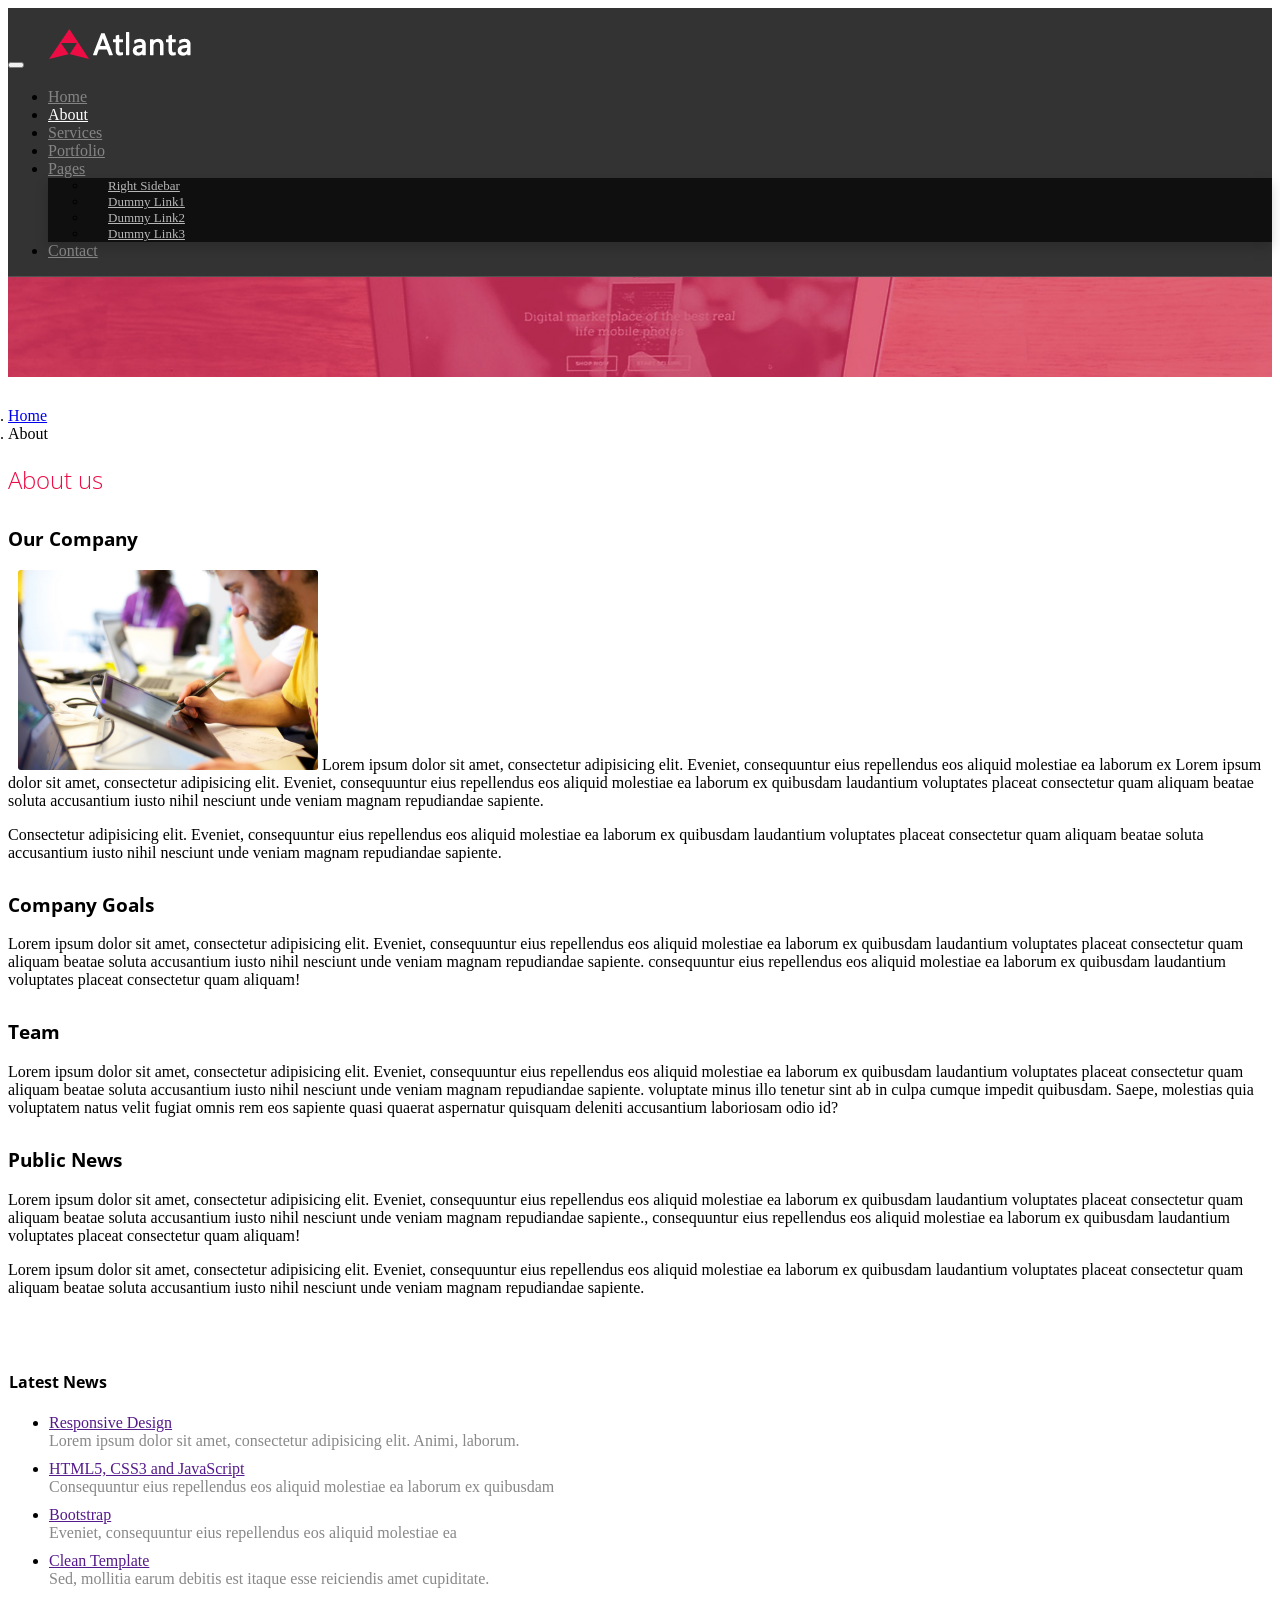
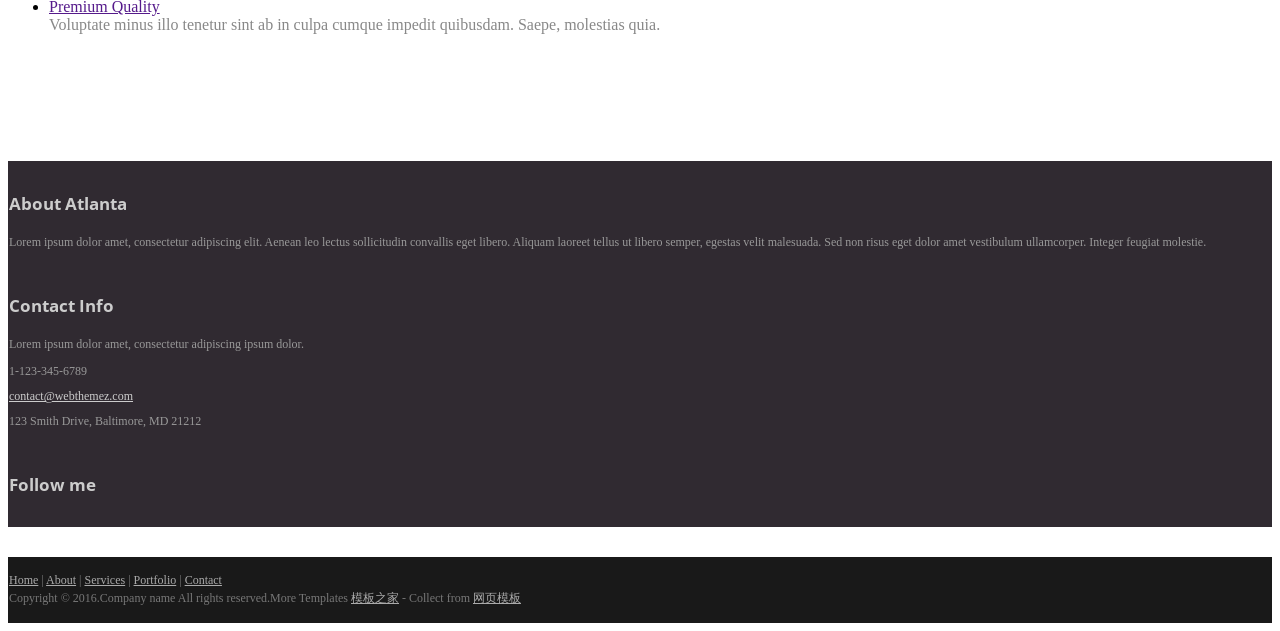
==== about.html @ dce46245 "ones" ====
<!DOCTYPE html>
<html lang="en">
<head>
	<meta charset="utf-8">
	<meta name="viewport"    content="width=device-width, initial-scale=1.0">
	<meta name="description" content="Atlanta is a modern and fully responsive Template by WebThemez.">
	<meta name="author" content="webThemez.com">	
	<title>Atlanta</title>
	<link rel="favicon" href="assets/images/favicon.png">	
	<link rel="stylesheet" media="screen" href="https://fonts.googleapis.com/css?family=Open+Sans:300,400,700">
	<link rel="stylesheet" href="assets/css/bootstrap.min.css">
	<link rel="stylesheet" href="assets/css/font-awesome.min.css">
	<!-- Custom styles for our template -->
	<link rel="stylesheet" href="assets/css/bootstrap-theme.css" media="screen" >
	<link rel="stylesheet" href="assets/css/style.css">
	<!-- HTML5 shim and Respond.js IE8 support of HTML5 elements and media queries -->
	<!--[if lt IE 9]>
	<script src="assets/js/html5shiv.js"></script>
	<script src="assets/js/respond.min.js"></script>
	<![endif]-->
</head>

<body>
	<!-- Fixed navbar -->
	<div class="navbar navbar-inverse navbar-fixed-top headroom" >
		<div class="container">
			<div class="navbar-header">
				<!-- Button for smallest screens -->
				<button type="button" class="navbar-toggle" data-toggle="collapse" data-target=".navbar-collapse"><span class="icon-bar"></span> <span class="icon-bar"></span> <span class="icon-bar"></span> </button>
				<a class="navbar-brand" href="index.html"><img src="assets/images/logo.png" alt="Atlanta HTML5 template"></a>
			</div>
			<div class="navbar-collapse collapse">
				<ul class="nav navbar-nav pull-right">
					<li><a href="index.html">Home</a></li>
					<li class="active"><a href="about.html">About</a></li>
					<li><a href="services.html">Services</a></li>
					<li><a href="portfolio.html">Portfolio</a></li>
					<li class="dropdown">
						<a href="#" class="dropdown-toggle" data-toggle="dropdown">Pages <b class="caret"></b></a>
						<ul class="dropdown-menu">
							<li><a href="sidebar-right.html">Right Sidebar</a></li>
							<li><a href="#">Dummy Link1</a></li>
							<li><a href="#">Dummy Link2</a></li>
							<li><a href="#">Dummy Link3</a></li>
						</ul>
					</li>
					<li><a href="contact.html">Contact</a></li>
					
				</ul>
			</div><!--/.nav-collapse -->
		</div>
	</div> 
	<!-- /.navbar -->

	<header id="head" class="secondary"></header>

	<!-- container -->
	<div class="container">

		<ol class="breadcrumb">
			<li><a href="index.html">Home</a></li>
			<li class="active">About</li>
		</ol>

		<div class="row">
			
			<!-- Article main content -->
			<article class="col-sm-8 maincontent">
				<header class="page-header">
					<h1 class="page-title">About us</h1>
				</header>
				<h3>Our Company</h3>
				<p><img src="assets/images/about.jpg" alt="" class="img-rounded pull-right" width="300" > Lorem ipsum dolor sit amet, consectetur adipisicing elit. Eveniet, consequuntur eius repellendus eos aliquid molestiae ea laborum ex Lorem ipsum dolor sit amet, consectetur adipisicing elit. Eveniet, consequuntur eius repellendus eos aliquid molestiae ea laborum ex quibusdam laudantium voluptates placeat consectetur quam aliquam beatae soluta accusantium iusto nihil nesciunt unde veniam magnam repudiandae sapiente.</p>
				<p>Consectetur adipisicing elit. Eveniet, consequuntur eius repellendus eos aliquid molestiae ea laborum ex quibusdam laudantium voluptates placeat consectetur quam aliquam beatae soluta accusantium iusto nihil nesciunt unde veniam magnam repudiandae sapiente.</p>
				<h3>Company Goals</h3>
				<p>Lorem ipsum dolor sit amet, consectetur adipisicing elit. Eveniet, consequuntur eius repellendus eos aliquid molestiae ea laborum ex quibusdam laudantium voluptates placeat consectetur quam aliquam beatae soluta accusantium iusto nihil nesciunt unde veniam magnam repudiandae sapiente. consequuntur eius repellendus eos aliquid molestiae ea laborum ex quibusdam laudantium voluptates placeat consectetur quam aliquam!</p>
				<h3>Team</h3>
				<p>Lorem ipsum dolor sit amet, consectetur adipisicing elit. Eveniet, consequuntur eius repellendus eos aliquid molestiae ea laborum ex quibusdam laudantium voluptates placeat consectetur quam aliquam beatae soluta accusantium iusto nihil nesciunt unde veniam magnam repudiandae sapiente. voluptate minus illo tenetur sint ab in culpa cumque impedit quibusdam. Saepe, molestias quia voluptatem natus velit fugiat omnis rem eos sapiente quasi quaerat aspernatur quisquam deleniti accusantium laboriosam odio id?</p>
				<h3>Public News</h3>
				<p>Lorem ipsum dolor sit amet, consectetur adipisicing elit. Eveniet, consequuntur eius repellendus eos aliquid molestiae ea laborum ex quibusdam laudantium voluptates placeat consectetur quam aliquam beatae soluta accusantium iusto nihil nesciunt unde veniam magnam repudiandae sapiente., consequuntur eius repellendus eos aliquid molestiae ea laborum ex quibusdam laudantium voluptates placeat consectetur quam aliquam!</p>
				<p>Lorem ipsum dolor sit amet, consectetur adipisicing elit. Eveniet, consequuntur eius repellendus eos aliquid molestiae ea laborum ex quibusdam laudantium voluptates placeat consectetur quam aliquam beatae soluta accusantium iusto nihil nesciunt unde veniam magnam repudiandae sapiente.</p>
				
			</article>
			<!-- /Article -->
			
			<!-- Sidebar -->
			<aside class="col-sm-4 sidebar sidebar-right">

				<div class="panel">
					<h4>Latest News</h4>
					<ul class="list-unstyled list-spaces">
						<li><a href="">Responsive Design</a><br><span class="small text-muted">Lorem ipsum dolor sit amet, consectetur adipisicing elit. Animi, laborum.</span></li>
						<li><a href="">HTML5, CSS3 and JavaScript</a><br><span class="small text-muted">Consequuntur eius repellendus eos aliquid molestiae ea laborum ex quibusdam</span></li>
						<li><a href="">Bootstrap</a><br><span class="small text-muted">Eveniet, consequuntur eius repellendus eos aliquid molestiae ea</span></li>
						<li><a href="">Clean Template</a><br><span class="small text-muted">Sed, mollitia earum debitis est itaque esse reiciendis amet cupiditate.</span></li>
						<li><a href="">Premium Quality</a><br><span class="small text-muted">Voluptate minus illo tenetur sint ab in culpa cumque impedit quibusdam. Saepe, molestias quia.</span></li>
					</ul>
				</div>

			</aside>
			<!-- /Sidebar -->

		</div>
	</div>	<!-- /container -->
	
	<footer id="footer" class="top-space">

		<div class="footer1">
			<div class="container">
				<div class="row">
					<div class="col-md-5 panel">
						<h3 class="panel-title">About Atlanta</h3>
						<div class="panel-body">
							<p>Lorem ipsum dolor amet, consectetur adipiscing elit. Aenean leo lectus sollicitudin convallis eget libero. Aliquam laoreet tellus ut libero semper, egestas velit malesuada. Sed non risus eget dolor amet vestibulum ullamcorper. Integer feugiat molestie.</p> 
						</div>
					</div>

					<div class="col-md-4 panel contact"> 
						<h3 class="panel-title">Contact Info</h4>
						<div class="panel-body">
						<p>Lorem ipsum dolor amet, consectetur adipiscing ipsum dolor.</p>
						<ul>
						  <li><i class="fa fa-phone"></i>1-123-345-6789</li>
						  <li><a href="#"><i class="fa fa-envelope-o"></i> contact@webthemez.com</a></li>
						  <li><i class="fa fa-flag"></i>123 Smith Drive, Baltimore, MD 21212</li>
						</ul> 
						</div>
					</div>

					<div class="col-md-3 panel">
						<h3 class="panel-title">Follow me</h3>
						<div class="panel-body">
							<p class="follow-me-icons">
								<a href=""><i class="fa fa-twitter fa-2"></i></a>
								<a href=""><i class="fa fa-dribbble fa-2"></i></a>
								<a href=""><i class="fa fa-github fa-2"></i></a>
								<a href=""><i class="fa fa-facebook fa-2"></i></a>
								<a href=""><i class="fa fa-youtube fa-2"></i></a>
								<a href=""><i class="fa fa-pinterest fa-2"></i></a>
							</p>	
						</div>
					</div>
			
				</div> <!-- /row of panels -->
			</div>
		</div>

		<div class="footer2">
			<div class="container">
				<div class="row">
					
					<div class="col-md-6 panel">
						<div class="panel-body">
							<p class="simplenav">
								<a href="index.html">Home</a> | 
								<a href="about.html">About</a> |
								<a href="services.html">Services</a> |
								<a href="portfolio.html">Portfolio</a> |
								<a href="contact.html">Contact</a> 
							</p>
						</div>
					</div>

					<div class="col-md-6 panel">
						<div class="panel-body">
							<p class="text-right">
								Copyright &copy; 2016.Company name All rights reserved.More Templates <a href="http://www.cssmoban.com/" target="_blank" title="模板之家">模板之家</a> - Collect from <a href="http://www.cssmoban.com/" title="网页模板" target="_blank">网页模板</a> 
							</p>
						</div>
					</div>

				</div> <!-- /row of panels -->
			</div>
		</div>

	</footer>	
		




	<!-- JavaScript libs are placed at the end of the document so the pages load faster -->
	<script src="https://ajax.googleapis.com/ajax/libs/jquery/1.10.2/jquery.min.js"></script>
	<script src="http://netdna.bootstrapcdn.com/bootstrap/3.0.0/js/bootstrap.min.js"></script>
	<script src="assets/js/headroom.min.js"></script>
	<script src="assets/js/jQuery.headroom.min.js"></script>
	<script src="assets/js/custom.js"></script>
</body>
</html>
---- assets/css/style.css ----
/*General*/
h1, h2, h3, h4, h5, h6 {
    font-family: "Open sans", Helvetica, Arial;
}

h1, .h1, h2, .h2, h3, .h3 {
    margin-top: 30px;
}

blockquote {
    font-style: italic;
    font-family: Georgia;
    color: #999;
    margin: 30px 0 30px;
}

label {
    color: #777;
}

/* Header */
#head {
    background: #181015 url( ../images/bg_header.jpg) no-repeat;
    background-size: cover;
    min-height: 520px;
    text-align: center;
    padding-top: 240px;
    color: white;
    font-family: "Open sans", Helvetica, Arial;
    font-weight: 300;
}

#head.secondary {
    height: 100px;
    min-height: 100px;
    padding-top: 0px;
}

#head .lead {
    font-family: "Open sans", Helvetica, Arial;
    font-size: 44px;
    margin-bottom: 6px;
    color: white;
    line-height: 1.15em;
}

#head .tagline {
    color: rgba(255,255,255,0.75);
    margin-bottom: 25px;
}

#head .tagline a {
    color: #fff;
}

#head .btn {
    margin-bottom: 10px;
}

#head .btn-default {
    text-shadow: none;
    background: transparent;
    color: rgba(255,255,255,.5);
    -webkit-box-shadow: inset 0px 0px 0px 3px rgba(255,255,255,.5);
    -moz-box-shadow: inset 0px 0px 0px 3px rgba(255,255,255,.5);
    box-shadow: inset 0px 0px 0px 3px rgba(255,255,255,.5);
    background: transparent;
}

#head .btn-default:hover,
		#head .btn-default:focus {
    color: rgba(255,255,255,.8);
    -webkit-box-shadow: inset 0px 0px 0px 3px rgba(255,255,255,.8);
    -moz-box-shadow: inset 0px 0px 0px 3px rgba(255,255,255,.8);
    box-shadow: inset 0px 0px 0px 3px rgba(255,255,255,.8);
    background: transparent;
}

#head .btn-default:active, 
		#head .btn-default.active {
    color: #fff;
    -webkit-box-shadow: inset 0px 0px 0px 3px #fff;
    -moz-box-shadow: inset 0px 0px 0px 3px #fff;
    box-shadow: inset 0px 0px 0px 3px #fff;
    background: transparent;
}

.panel {
    margin-bottom: 0px;
    background-color: transparent;
    border: 1px solid transparent;
    border-radius: 0px;
    -webkit-box-shadow: none;
    box-shadow: none;
}

.panel-body {
    padding: 0px;
}

.btn-action, .btn-primary {
    color: #FFEFD7;
    background-image: -webkit-linear-gradient(top, #0ecfec 0%, #09bed9 100%);
    background-image: linear-gradient(to bottom, #0ecfec 0%, #09bed9 100%);
    filter: progid:DXImageTransform.Microsoft.gradient(startColorstr='#0ecfec22', endColorstr='#09bed900', GradientType=0);
    filter: progid:DXImageTransform.Microsoft.gradient(enabled = false);
    background-repeat: repeat-x;
    border: 0 none;
}

.btn-action:hover, .btn-primary:hover {
    background: #04a0b7;
}

.slideUp {
    top: -100px;
}
.headroom {
    -webkit-transition: all 0.4s ease-out;
    -moz-transition: all 0.4s ease-out;
    -o-transition: all 0.4s ease-out;
    transition: all 0.4s ease-out;
}
/* Highlights*/
.highlight {
    margin-top: 40px;
}

.h-caption {
    text-align: center;
}

.h-caption i {
    display: block;
    font-size: 54px;
    color: #ee0c45;
    margin-bottom: 36px;
}

.h-caption h4 {
    color: #382526;
    font-size: 16px;
    font-weight: bold;
    margin-bottom: 20px;
}

.h-body {
}

.jumbotron {
    background-color: #E0E0E0;
}


.page-title {
    margin-top: 20px;
    font-weight: 300;
    color: #ee0c45;
}

.text-muted {
    color: #888;
}

.breadcrumb {
    background: none;
    padding: 0;
    margin: 30px 0 0px 0;
}

ul.list-spaces li {
    margin-bottom: 10px;
}

/* Helpers */
.container-full {
    margin: 0 auto;
    width: 100%;
}

.top-space {
    margin-top: 60px;
}

.top-margin {
    margin-top: 20px;
}

img {
    max-width: 100%;
}

img.pull-right {
    margin-left: 10px;
}

img.pull-left {
    margin-right: 10px;
}

#map {
    width: 100%;
    height: 280px;
}

#social {
    margin-top: 50px;
    margin-bottom: 50px;
}

#social .wrapper {
    width: 340px;
    margin: 0 auto;
}

.sidebar {
    padding-top: 36px;
    padding-bottom: 30px;
}

.sidebar .panel {
    margin-bottom: 20px;
}

.sidebar h1, .sidebar .h1, .sidebar h2, .sidebar .h2, .sidebar h3, .sidebar .h3 {
    margin-top: 20px;
} 

/* Footer */
.footer1 {
    background: #302A31;
    padding: 30px 0 0 0;
    font-size: 12px;
    color: #999;
}

.footer1 a {
    color: #ccc;
}

.footer1 a:hover {
    color: #fff;
}

.footer1 .panel {
    margin-bottom: 30px;
}

.footer1 .panel-title {
    font-size: 17px;
    font-weight: bold;
    color: #ccc;
    margin: 0 0 20px;
}

.footer1 .entry-meta {
    border-top: 1px solid #ccc;
    border-bottom: 1px solid #ccc;
    margin: 0 0 35px 0;
    padding: 2px 0;
    color: #888888;
    font-size: 12px;
    font-size: 0.75rem;
}

.footer1 .entry-meta a {
    color: #333333;
}

.footer1 .entry-meta .meta-in {
    border-top: 1px solid #ccc;
    border-bottom: 1px solid #ccc;
    padding: 10px 0;
}

.follow-me-icons {
    font-size: 30px;
}

.follow-me-icons i {
    float: left;
    margin: 0 10px 0 0;
}

.footer2 {
    background: #191919;
    padding: 15px 0;
    color: #777;
    font-size: 12px;
}

.footer2 a {
    color: #aaa;
}

.footer2 a:hover {
    color: #fff;
}

.footer2 p {
    margin: 0;
}

.panel-simplenav {
    margin-left: -5px;
}

.panel-simplenav a {
    margin: 0 5px;
}		
	
/* carousel */
#quote-carousel {
    padding: 0 10px 30px 10px;
    margin-top: 30px 0px 0px;
}

/* Control buttons  */
#quote-carousel .carousel-control {
    background: none;
    color: #222;
    font-size: 2.3em;
    text-shadow: none;
    margin-top: 30px;
}
/* Previous button  */
#quote-carousel .carousel-control.left {
    left: -12px;
}
/* Next button  */
#quote-carousel .carousel-control.right {
    right: -12px !important;
}
/* Changes the position of the indicators */
#quote-carousel .carousel-indicators {
    right: 50%;
    top: auto;
    bottom: 0px;
    margin-right: -19px;
}
/* Changes the color of the indicators */
#quote-carousel .carousel-indicators li {
    background: #c0c0c0;
}

#quote-carousel .carousel-indicators .active {
    background: #333333;
}

#quote-carousel img {
    width: 250px;
    height: 100px;
}
/* End carousel */

.item blockquote {
    border-left: none;
    margin: 0;
}

.item blockquote img {
    margin-bottom: 10px;
}

.item blockquote p:before {
    content: "\f10d";
    font-family: 'Fontawesome';
    float: left;
    margin-right: 10px;
}
.contact ul {
padding:0px;
}
.contact ul li {
margin-bottom: 10px;
list-style: none;
}
footer ul li {
list-style: none;
}
#map-canvas {
	height: 100%;
	margin: 0px;
	padding: 0px
  }
  
  /* ------- */

.isotopeWrapper article {
    margin-bottom: 30px;
}

#portfolio {
}

    #portfolio img {
        width: 100%;
    }

    #portfolio article p {
        margin-bottom: 1.45em;
        /*set next row on the baseline*/;
    }

nav#filter {
    margin-bottom: 1.5em;
}

    nav#filter li {
        display: inline-block;
        margin: 0 0 0 5px;
    }

    nav#filter a {
        padding: 4px 12px;
        line-height: 20px;
        border: 1px solid #00bfff;
        text-decoration: none;
		color:#00bfff;
    }
nav#filter a.current{
background:#00bfff;
color:#fff;
}
.iconColor .fa{
color: #ee0c45;
}

.portfolio-items article img {
    width: 100%;
}

.portfolio-item {
    display: block;
    position: relative;
    -webkit-transition: all 0.2s ease-in-out;
    -moz-transition: all 0.2s ease-in-out;
    -o-transition: all 0.2s ease-in-out;
    transition: all 0.2s ease-in-out;
}

    .portfolio-item img {
        -webkit-transition: all 300ms linear;
        -moz-transition: all 300ms linear;
        -o-transition: all 300ms linear;
        -ms-transition: all 300ms linear;
        transition: all 300ms linear;
    }

    .portfolio-item .portfolio-desc {
        display: block;
        opacity: 0;
        position: absolute;
        width: 100%;
        left: 0;
        top: 0;
        color: rgba(220, 220, 220);
    }

.fancybox-overlay {
    background: rgba(0, 0, 0, 0.64);
}

.portfolio-item:hover .portfolio-desc {
    padding-top: 20%;
    height: 100%;
    transition: all 200ms ease-in-out 0s;
    opacity: 1;
    background: rgba(61, 61, 61, 0.67);
}

.portfolio-item .portfolio-desc a {
    color: #fff;
    text-align: center;
    display: block;
}

    .portfolio-item .portfolio-desc a:hover {
        /*text-shadow: 2px 2px 1px rgba(0, 0, 0, 0.7);*/
        text-decoration: none;
    }

.portfolio-item .portfolio-desc .folio-info {
    top: -20px;
    padding: 30px;
    height: 0;
    opacity: 0;
    position: relative;
}

.portfolio-item:hover .folio-info {
    height: 100%;
    opacity: 1;
    transition: all 500ms ease-in-out 0s;
    top: 5px;
}

.portfolio-item .portfolio-desc .folio-info h5 {
    text-transform: uppercase;
    text-align: center;
    font-weight: bold;
    font-size: 1.4em;
}

.portfolio-item .portfolio-desc .folio-info p {
    color: #ffffff;
    font-size: 12px;
}

/**
  MEDIA QUERIES
*/
@media (max-width: 767px) {
    #head {
        min-height: 420px;
        padding-top: 160px;
    }

    #head .lead {
        font-size: 34px;
    }
}

/* Small devices (tablets, 768px and up) */
@media (min-width: 768px) { 
    #quote-carousel {
        margin-bottom: 0;
        padding: 0 40px 30px 40px;
        margin-top: 30px;
    }
}
@media (max-width: 767px){
	.navbar-collapse ul {
		text-align: right;
		margin-right:0px;
	}
}
/* Small devices (tablets, up to 768px) */
@media (max-width: 768px) {     
    /* Make the indicators larger for easier clicking with fingers/thumb on mobile */    
    #quote-carousel .carousel-indicators {
        bottom: -20px !important;
    }

    #quote-carousel .carousel-indicators li {
        display: inline-block;
        margin: 0px 5px;
        width: 15px;
        height: 15px;
    }

    #quote-carousel .carousel-indicators li.active {
        margin: 0px 5px;
        width: 20px;
        height: 20px;
    }
}
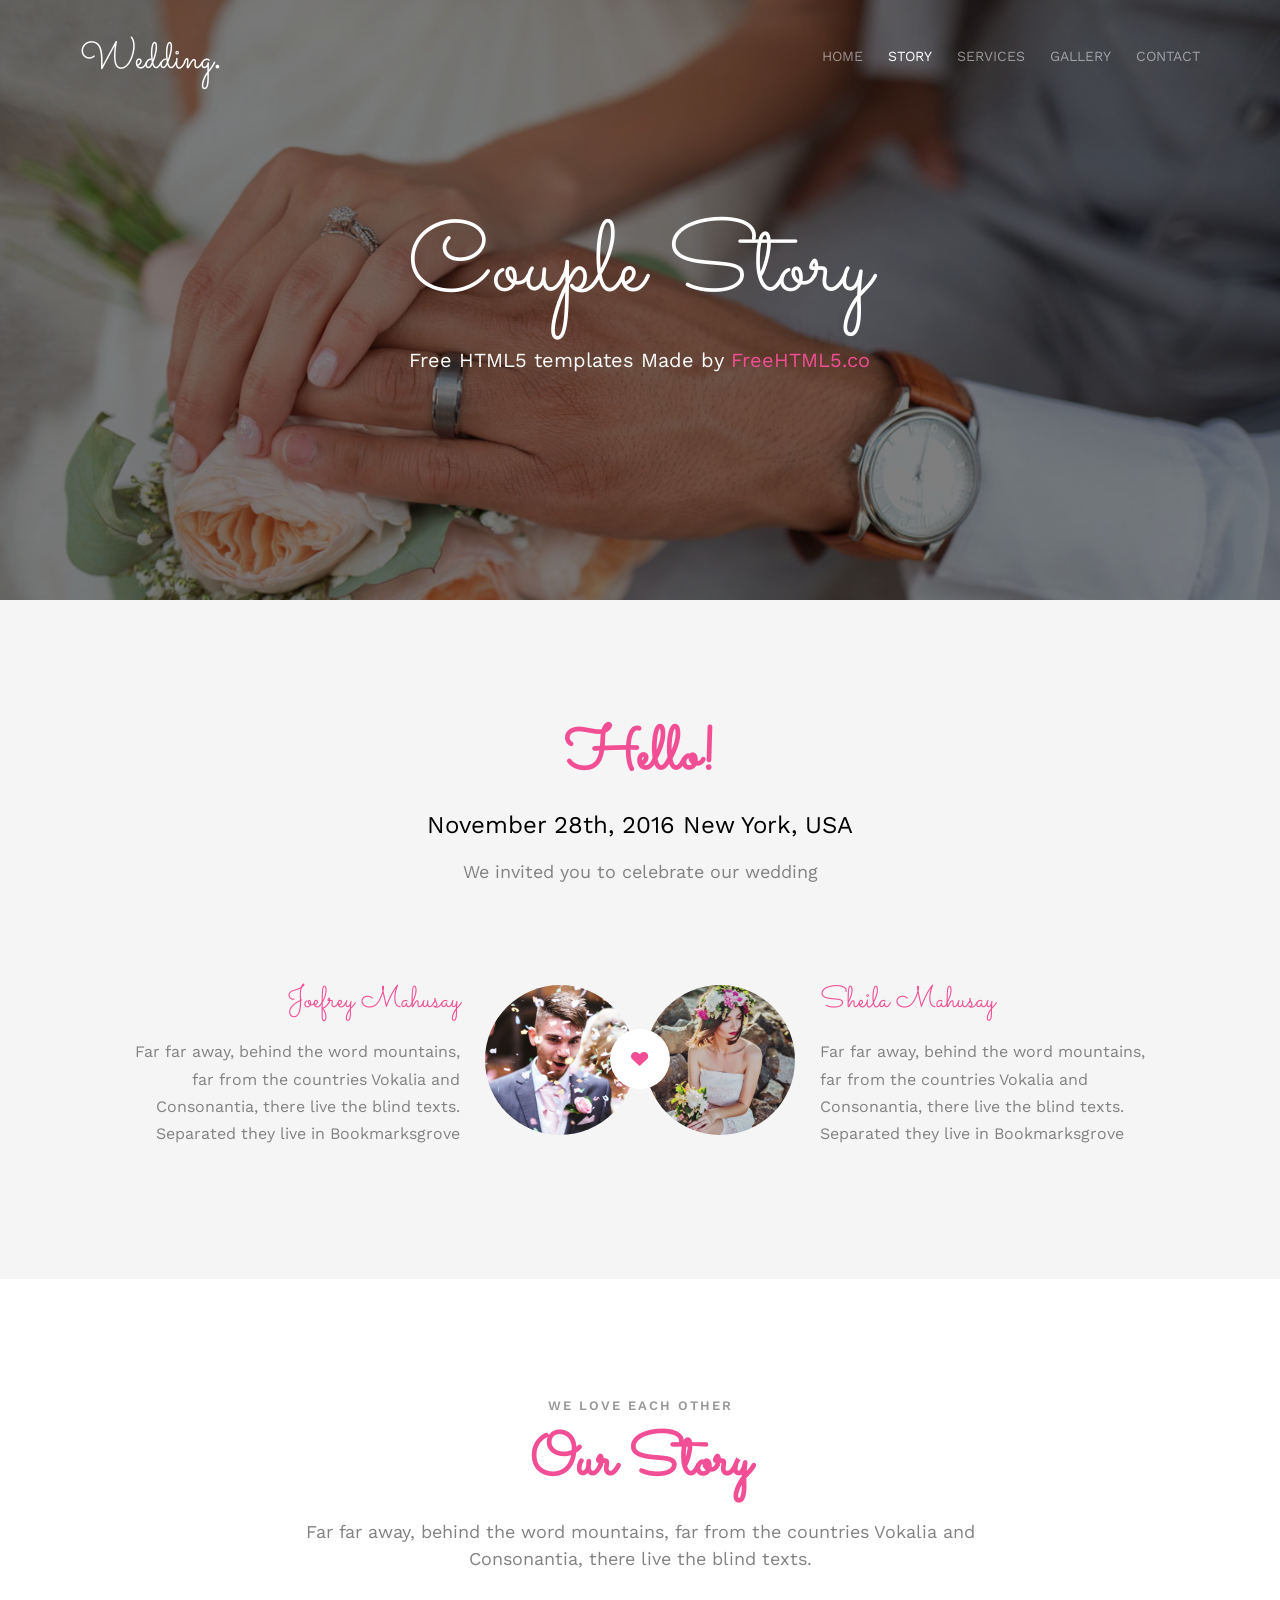
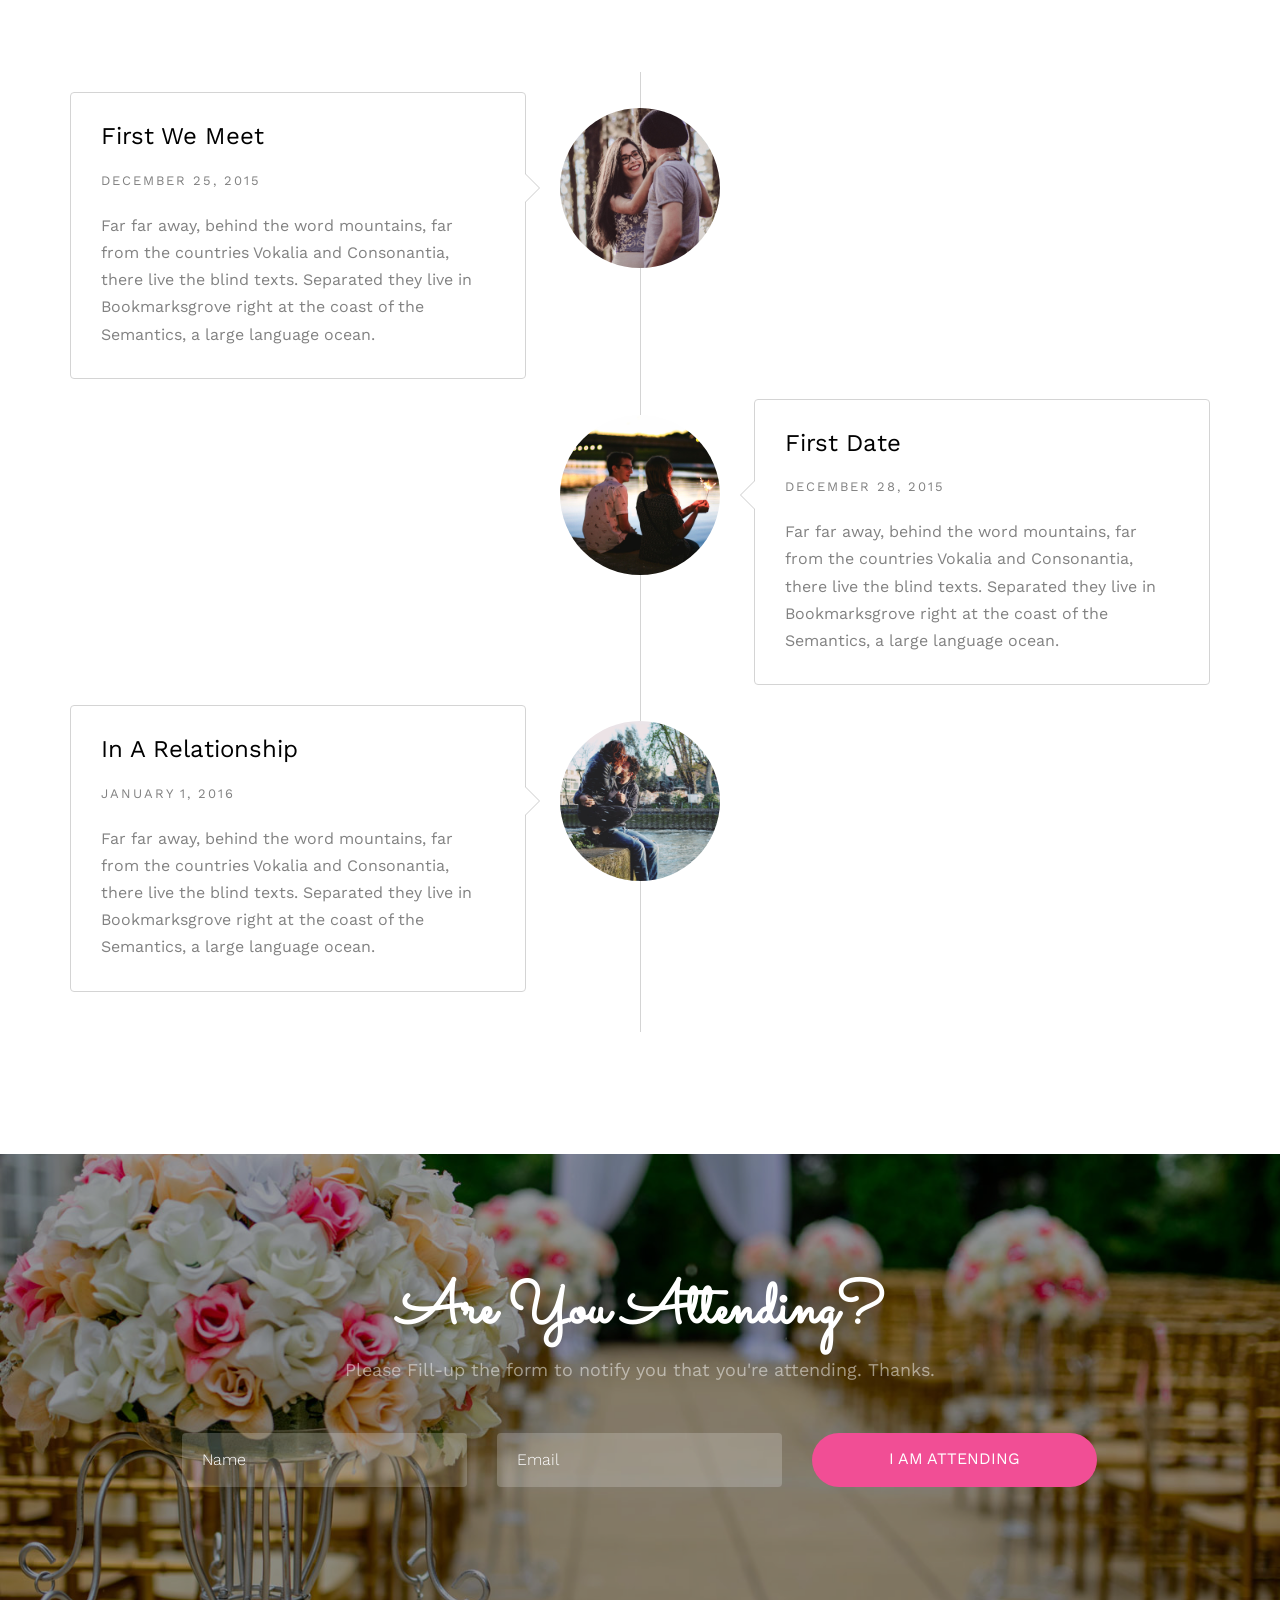
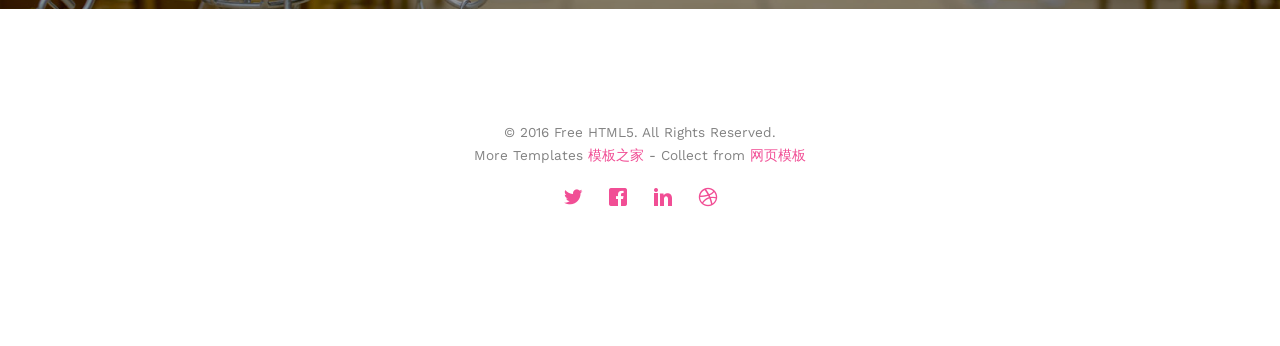
==== commit b3804d5c: "for xiaoyu" ====
--- a/about.html
+++ b/about.html
@@ -1,189 +1,321 @@
 <!DOCTYPE html>
-<html lang="en">
-<head>
+<!--[if lt IE 7]>      <html class="no-js lt-ie9 lt-ie8 lt-ie7"> <![endif]-->
+<!--[if IE 7]>         <html class="no-js lt-ie9 lt-ie8"> <![endif]-->
+<!--[if IE 8]>         <html class="no-js lt-ie9"> <![endif]-->
+<!--[if gt IE 8]><!--> <html class="no-js"> <!--<![endif]-->
+	<head>
 	<meta charset="utf-8">
-	<meta name="viewport"    content="width=device-width, initial-scale=1.0">
-	<meta name="description" content="Atlanta is a modern and fully responsive Template by WebThemez.">
-	<meta name="author" content="webThemez.com">	
-	<title>Atlanta</title>
-	<link rel="favicon" href="assets/images/favicon.png">	
-	<link rel="stylesheet" media="screen" href="https://fonts.googleapis.com/css?family=Open+Sans:300,400,700">
-	<link rel="stylesheet" href="assets/css/bootstrap.min.css">
-	<link rel="stylesheet" href="assets/css/font-awesome.min.css">
-	<!-- Custom styles for our template -->
-	<link rel="stylesheet" href="assets/css/bootstrap-theme.css" media="screen" >
-	<link rel="stylesheet" href="assets/css/style.css">
-	<!-- HTML5 shim and Respond.js IE8 support of HTML5 elements and media queries -->
+	<meta http-equiv="X-UA-Compatible" content="IE=edge">
+	<title>Wedding &mdash; 100% Free Fully Responsive HTML5 Template by FREEHTML5.co</title>
+	<meta name="viewport" content="width=device-width, initial-scale=1">
+	<meta name="description" content="Free HTML5 Template by FREEHTML5.CO" />
+	<meta name="keywords" content="free html5, free template, free bootstrap, html5, css3, mobile first, responsive" />
+	<meta name="author" content="FREEHTML5.CO" />
+
+  
+
+  	<!-- Facebook and Twitter integration -->
+	<meta property="og:title" content=""/>
+	<meta property="og:image" content=""/>
+	<meta property="og:url" content=""/>
+	<meta property="og:site_name" content=""/>
+	<meta property="og:description" content=""/>
+	<meta name="twitter:title" content="" />
+	<meta name="twitter:image" content="" />
+	<meta name="twitter:url" content="" />
+	<meta name="twitter:card" content="" />
+
+	<link href='https://fonts.googleapis.com/css?family=Work+Sans:400,300,600,400italic,700' rel='stylesheet' type='text/css'>
+	<link href="https://fonts.googleapis.com/css?family=Sacramento" rel="stylesheet">
+	
+	<!-- Animate.css -->
+	<link rel="stylesheet" href="css/animate.css">
+	<!-- Icomoon Icon Fonts-->
+	<link rel="stylesheet" href="css/icomoon.css">
+	<!-- Bootstrap  -->
+	<link rel="stylesheet" href="css/bootstrap.css">
+
+	<!-- Magnific Popup -->
+	<link rel="stylesheet" href="css/magnific-popup.css">
+
+	<!-- Owl Carousel  -->
+	<link rel="stylesheet" href="css/owl.carousel.min.css">
+	<link rel="stylesheet" href="css/owl.theme.default.min.css">
+
+	<!-- Theme style  -->
+	<link rel="stylesheet" href="css/style.css">
+
+	<!-- Modernizr JS -->
+	<script src="js/modernizr-2.6.2.min.js"></script>
+	<!-- FOR IE9 below -->
 	<!--[if lt IE 9]>
-	<script src="assets/js/html5shiv.js"></script>
-	<script src="assets/js/respond.min.js"></script>
+	<script src="js/respond.min.js"></script>
 	<![endif]-->
-</head>
-
-<body>
-	<!-- Fixed navbar -->
-	<div class="navbar navbar-inverse navbar-fixed-top headroom" >
-		<div class="container">
-			<div class="navbar-header">
-				<!-- Button for smallest screens -->
-				<button type="button" class="navbar-toggle" data-toggle="collapse" data-target=".navbar-collapse"><span class="icon-bar"></span> <span class="icon-bar"></span> <span class="icon-bar"></span> </button>
-				<a class="navbar-brand" href="index.html"><img src="assets/images/logo.png" alt="Atlanta HTML5 template"></a>
-			</div>
-			<div class="navbar-collapse collapse">
-				<ul class="nav navbar-nav pull-right">
-					<li><a href="index.html">Home</a></li>
-					<li class="active"><a href="about.html">About</a></li>
-					<li><a href="services.html">Services</a></li>
-					<li><a href="portfolio.html">Portfolio</a></li>
-					<li class="dropdown">
-						<a href="#" class="dropdown-toggle" data-toggle="dropdown">Pages <b class="caret"></b></a>
-						<ul class="dropdown-menu">
-							<li><a href="sidebar-right.html">Right Sidebar</a></li>
-							<li><a href="#">Dummy Link1</a></li>
-							<li><a href="#">Dummy Link2</a></li>
-							<li><a href="#">Dummy Link3</a></li>
+
+	</head>
+	<body>
+		
+	<div class="fh5co-loader"></div>
+	
+	<div id="page">
+	<nav class="fh5co-nav" role="navigation">
+		<div class="container">
+			<div class="row">
+				<div class="col-xs-2">
+					<div id="fh5co-logo"><a href="index.html">Wedding<strong>.</strong></a></div>
+				</div>
+				<div class="col-xs-10 text-right menu-1">
+					<ul>
+						<li><a href="index.html">Home</a></li>
+						<li class="active"><a href="about.html">Story</a></li>
+						<li class="has-dropdown">
+							<a href="services.html">Services</a>
+							<ul class="dropdown">
+								<li><a href="#">Web Design</a></li>
+								<li><a href="#">eCommerce</a></li>
+								<li><a href="#">Branding</a></li>
+								<li><a href="#">API</a></li>
+							</ul>
+						</li>
+						<li class="has-dropdown">
+							<a href="gallery.html">Gallery</a>
+							<ul class="dropdown">
+								<li><a href="#">HTML5</a></li>
+								<li><a href="#">CSS3</a></li>
+								<li><a href="#">Sass</a></li>
+								<li><a href="#">jQuery</a></li>
+							</ul>
+						</li>
+						<li><a href="contact.html">Contact</a></li>
+					</ul>
+				</div>
+			</div>
+			
+		</div>
+	</nav>
+
+	<header id="fh5co-header" class="fh5co-cover fh5co-cover-sm" role="banner" style="background-image:url(images/img_bg_1.jpg);">
+		<div class="overlay"></div>
+		<div class="fh5co-container">
+			<div class="row">
+				<div class="col-md-8 col-md-offset-2 text-center">
+					<div class="display-t">
+						<div class="display-tc animate-box" data-animate-effect="fadeIn">
+							<h1>Couple Story</h1>
+							<h2>Free HTML5 templates Made by <a href="http://freehtml5.co" target="_blank">FreeHTML5.co</a></h2>
+						</div>
+					</div>
+				</div>
+			</div>
+		</div>
+	</header>
+
+	<div id="fh5co-couple" class="fh5co-section-gray">
+		<div class="container">
+			<div class="row">
+				<div class="col-md-8 col-md-offset-2 text-center fh5co-heading animate-box">
+					<h2>Hello!</h2>
+					<h3>November 28th, 2016 New York, USA</h3>
+					<p>We invited you to celebrate our wedding</p>
+				</div>
+			</div>
+			<div class="couple-wrap animate-box">
+				<div class="couple-half">
+					<div class="groom">
+						<img src="images/groom.jpg" alt="groom" class="img-responsive">
+					</div>
+					<div class="desc-groom">
+						<h3>Joefrey Mahusay</h3>
+						<p>Far far away, behind the word mountains, far from the countries Vokalia and Consonantia, there live the blind texts. Separated they live in Bookmarksgrove</p>
+					</div>
+				</div>
+				<p class="heart text-center"><i class="icon-heart2"></i></p>
+				<div class="couple-half">
+					<div class="bride">
+						<img src="images/bride.jpg" alt="groom" class="img-responsive">
+					</div>
+					<div class="desc-bride">
+						<h3>Sheila Mahusay</h3>
+						<p>Far far away, behind the word mountains, far from the countries Vokalia and Consonantia, there live the blind texts. Separated they live in Bookmarksgrove</p>
+					</div>
+				</div>
+			</div>
+		</div>
+	</div>
+
+	<div id="fh5co-couple-story">
+		<div class="container">
+			<div class="row">
+				<div class="col-md-8 col-md-offset-2 text-center fh5co-heading animate-box">
+					<span>We Love Each Other</span>
+					<h2>Our Story</h2>
+					<p>Far far away, behind the word mountains, far from the countries Vokalia and Consonantia, there live the blind texts.</p>
+				</div>
+			</div>
+			<div class="row">
+				<div class="col-md-12 col-md-offset-0">
+					<ul class="timeline animate-box">
+						<li class="animate-box">
+							<div class="timeline-badge" style="background-image:url(images/couple-1.jpg);"></div>
+							<div class="timeline-panel">
+								<div class="timeline-heading">
+									<h3 class="timeline-title">First We Meet</h3>
+									<span class="date">December 25, 2015</span>
+								</div>
+								<div class="timeline-body">
+									<p>Far far away, behind the word mountains, far from the countries Vokalia and Consonantia, there live the blind texts. Separated they live in Bookmarksgrove right at the coast of the Semantics, a large language ocean.</p>
+								</div>
+							</div>
+						</li>
+						<li class="timeline-inverted animate-box">
+							<div class="timeline-badge" style="background-image:url(images/couple-2.jpg);"></div>
+							<div class="timeline-panel">
+								<div class="timeline-heading">
+									<h3 class="timeline-title">First Date</h3>
+									<span class="date">December 28, 2015</span>
+								</div>
+								<div class="timeline-body">
+									<p>Far far away, behind the word mountains, far from the countries Vokalia and Consonantia, there live the blind texts. Separated they live in Bookmarksgrove right at the coast of the Semantics, a large language ocean.</p>
+								</div>
+							</div>
+						</li>
+						<li class="animate-box">
+							<div class="timeline-badge" style="background-image:url(images/couple-3.jpg);"></div>
+							<div class="timeline-panel">
+								<div class="timeline-heading">
+									<h3 class="timeline-title">In A Relationship</h3>
+									<span class="date">January 1, 2016</span>
+								</div>
+								<div class="timeline-body">
+									<p>Far far away, behind the word mountains, far from the countries Vokalia and Consonantia, there live the blind texts. Separated they live in Bookmarksgrove right at the coast of the Semantics, a large language ocean.</p>
+								</div>
+							</div>
+						</li>
+			    	</ul>
+				</div>
+			</div>
+		</div>
+	</div>
+
+	<div id="fh5co-started" class="fh5co-bg" style="background-image:url(images/img_bg_4.jpg);">
+		<div class="overlay"></div>
+		<div class="container">
+			<div class="row animate-box">
+				<div class="col-md-8 col-md-offset-2 text-center fh5co-heading">
+					<h2>Are You Attending?</h2>
+					<p>Please Fill-up the form to notify you that you're attending. Thanks.</p>
+				</div>
+			</div>
+			<div class="row animate-box">
+				<div class="col-md-10 col-md-offset-1">
+					<form class="form-inline">
+						<div class="col-md-4 col-sm-4">
+							<div class="form-group">
+								<label for="name" class="sr-only">Name</label>
+								<input type="name" class="form-control" id="name" placeholder="Name">
+							</div>
+						</div>
+						<div class="col-md-4 col-sm-4">
+							<div class="form-group">
+								<label for="email" class="sr-only">Email</label>
+								<input type="email" class="form-control" id="email" placeholder="Email">
+							</div>
+						</div>
+						<div class="col-md-4 col-sm-4">
+							<button type="submit" class="btn btn-default btn-block">I am Attending</button>
+						</div>
+					</form>
+				</div>
+			</div>
+		</div>
+	</div>
+
+	<footer id="fh5co-footer" role="contentinfo">
+		<div class="container">
+			<!-- <div class="row row-pb-md">
+				<div class="col-md-4 fh5co-widget">
+					<h3>The Company</h3>
+					<p>Facilis ipsum reprehenderit nemo molestias. Aut cum mollitia reprehenderit. Eos cumque dicta adipisci architecto culpa amet.</p>
+					<p><a href="#">Learn More</a></p>
+				</div>
+				<div class="col-md-2 col-sm-4 col-xs-6 col-md-push-1">
+					<ul class="fh5co-footer-links">
+						<li><a href="#">About</a></li>
+						<li><a href="#">Help</a></li>
+						<li><a href="#">Contact</a></li>
+						<li><a href="#">Terms</a></li>
+						<li><a href="#">Meetups</a></li>
+					</ul>
+				</div>
+
+				<div class="col-md-2 col-sm-4 col-xs-6 col-md-push-1">
+					<ul class="fh5co-footer-links">
+						<li><a href="#">Shop</a></li>
+						<li><a href="#">Privacy</a></li>
+						<li><a href="#">Testimonials</a></li>
+						<li><a href="#">Handbook</a></li>
+						<li><a href="#">Held Desk</a></li>
+					</ul>
+				</div>
+
+				<div class="col-md-2 col-sm-4 col-xs-6 col-md-push-1">
+					<ul class="fh5co-footer-links">
+						<li><a href="#">Find Designers</a></li>
+						<li><a href="#">Find Deelopers</a></li>
+						<li><a href="#">Teams</a></li>
+						<li><a href="#">Advertise</a></li>
+						<li><a href="#">API</a></li>
+					</ul>
+				</div>
+			</div> -->
+
+			<div class="row copyright">
+				<div class="col-md-12 text-center">
+					<p>
+						<small class="block">&copy; 2016 Free HTML5. All Rights Reserved.</small> 
+						<small class="block">More Templates <a href="http://www.cssmoban.com/" target="_blank" title="模板之家">模板之家</a> - Collect from <a href="http://www.cssmoban.com/" title="网页模板" target="_blank">网页模板</a></small>
+					</p>
+					<p>
+						<ul class="fh5co-social-icons">
+							<li><a href="#"><i class="icon-twitter"></i></a></li>
+							<li><a href="#"><i class="icon-facebook"></i></a></li>
+							<li><a href="#"><i class="icon-linkedin"></i></a></li>
+							<li><a href="#"><i class="icon-dribbble"></i></a></li>
 						</ul>
-					</li>
-					<li><a href="contact.html">Contact</a></li>
-					
-				</ul>
-			</div><!--/.nav-collapse -->
-		</div>
-	</div> 
-	<!-- /.navbar -->
-
-	<header id="head" class="secondary"></header>
-
-	<!-- container -->
-	<div class="container">
-
-		<ol class="breadcrumb">
-			<li><a href="index.html">Home</a></li>
-			<li class="active">About</li>
-		</ol>
-
-		<div class="row">
-			
-			<!-- Article main content -->
-			<article class="col-sm-8 maincontent">
-				<header class="page-header">
-					<h1 class="page-title">About us</h1>
-				</header>
-				<h3>Our Company</h3>
-				<p><img src="assets/images/about.jpg" alt="" class="img-rounded pull-right" width="300" > Lorem ipsum dolor sit amet, consectetur adipisicing elit. Eveniet, consequuntur eius repellendus eos aliquid molestiae ea laborum ex Lorem ipsum dolor sit amet, consectetur adipisicing elit. Eveniet, consequuntur eius repellendus eos aliquid molestiae ea laborum ex quibusdam laudantium voluptates placeat consectetur quam aliquam beatae soluta accusantium iusto nihil nesciunt unde veniam magnam repudiandae sapiente.</p>
-				<p>Consectetur adipisicing elit. Eveniet, consequuntur eius repellendus eos aliquid molestiae ea laborum ex quibusdam laudantium voluptates placeat consectetur quam aliquam beatae soluta accusantium iusto nihil nesciunt unde veniam magnam repudiandae sapiente.</p>
-				<h3>Company Goals</h3>
-				<p>Lorem ipsum dolor sit amet, consectetur adipisicing elit. Eveniet, consequuntur eius repellendus eos aliquid molestiae ea laborum ex quibusdam laudantium voluptates placeat consectetur quam aliquam beatae soluta accusantium iusto nihil nesciunt unde veniam magnam repudiandae sapiente. consequuntur eius repellendus eos aliquid molestiae ea laborum ex quibusdam laudantium voluptates placeat consectetur quam aliquam!</p>
-				<h3>Team</h3>
-				<p>Lorem ipsum dolor sit amet, consectetur adipisicing elit. Eveniet, consequuntur eius repellendus eos aliquid molestiae ea laborum ex quibusdam laudantium voluptates placeat consectetur quam aliquam beatae soluta accusantium iusto nihil nesciunt unde veniam magnam repudiandae sapiente. voluptate minus illo tenetur sint ab in culpa cumque impedit quibusdam. Saepe, molestias quia voluptatem natus velit fugiat omnis rem eos sapiente quasi quaerat aspernatur quisquam deleniti accusantium laboriosam odio id?</p>
-				<h3>Public News</h3>
-				<p>Lorem ipsum dolor sit amet, consectetur adipisicing elit. Eveniet, consequuntur eius repellendus eos aliquid molestiae ea laborum ex quibusdam laudantium voluptates placeat consectetur quam aliquam beatae soluta accusantium iusto nihil nesciunt unde veniam magnam repudiandae sapiente., consequuntur eius repellendus eos aliquid molestiae ea laborum ex quibusdam laudantium voluptates placeat consectetur quam aliquam!</p>
-				<p>Lorem ipsum dolor sit amet, consectetur adipisicing elit. Eveniet, consequuntur eius repellendus eos aliquid molestiae ea laborum ex quibusdam laudantium voluptates placeat consectetur quam aliquam beatae soluta accusantium iusto nihil nesciunt unde veniam magnam repudiandae sapiente.</p>
-				
-			</article>
-			<!-- /Article -->
-			
-			<!-- Sidebar -->
-			<aside class="col-sm-4 sidebar sidebar-right">
-
-				<div class="panel">
-					<h4>Latest News</h4>
-					<ul class="list-unstyled list-spaces">
-						<li><a href="">Responsive Design</a><br><span class="small text-muted">Lorem ipsum dolor sit amet, consectetur adipisicing elit. Animi, laborum.</span></li>
-						<li><a href="">HTML5, CSS3 and JavaScript</a><br><span class="small text-muted">Consequuntur eius repellendus eos aliquid molestiae ea laborum ex quibusdam</span></li>
-						<li><a href="">Bootstrap</a><br><span class="small text-muted">Eveniet, consequuntur eius repellendus eos aliquid molestiae ea</span></li>
-						<li><a href="">Clean Template</a><br><span class="small text-muted">Sed, mollitia earum debitis est itaque esse reiciendis amet cupiditate.</span></li>
-						<li><a href="">Premium Quality</a><br><span class="small text-muted">Voluptate minus illo tenetur sint ab in culpa cumque impedit quibusdam. Saepe, molestias quia.</span></li>
-					</ul>
-				</div>
-
-			</aside>
-			<!-- /Sidebar -->
-
-		</div>
-	</div>	<!-- /container -->
+					</p>
+				</div>
+			</div>
+
+		</div>
+	</footer>
+	</div>
+
+	<div class="gototop js-top">
+		<a href="#" class="js-gotop"><i class="icon-arrow-up"></i></a>
+	</div>
 	
-	<footer id="footer" class="top-space">
-
-		<div class="footer1">
-			<div class="container">
-				<div class="row">
-					<div class="col-md-5 panel">
-						<h3 class="panel-title">About Atlanta</h3>
-						<div class="panel-body">
-							<p>Lorem ipsum dolor amet, consectetur adipiscing elit. Aenean leo lectus sollicitudin convallis eget libero. Aliquam laoreet tellus ut libero semper, egestas velit malesuada. Sed non risus eget dolor amet vestibulum ullamcorper. Integer feugiat molestie.</p> 
-						</div>
-					</div>
-
-					<div class="col-md-4 panel contact"> 
-						<h3 class="panel-title">Contact Info</h4>
-						<div class="panel-body">
-						<p>Lorem ipsum dolor amet, consectetur adipiscing ipsum dolor.</p>
-						<ul>
-						  <li><i class="fa fa-phone"></i>1-123-345-6789</li>
-						  <li><a href="#"><i class="fa fa-envelope-o"></i> contact@webthemez.com</a></li>
-						  <li><i class="fa fa-flag"></i>123 Smith Drive, Baltimore, MD 21212</li>
-						</ul> 
-						</div>
-					</div>
-
-					<div class="col-md-3 panel">
-						<h3 class="panel-title">Follow me</h3>
-						<div class="panel-body">
-							<p class="follow-me-icons">
-								<a href=""><i class="fa fa-twitter fa-2"></i></a>
-								<a href=""><i class="fa fa-dribbble fa-2"></i></a>
-								<a href=""><i class="fa fa-github fa-2"></i></a>
-								<a href=""><i class="fa fa-facebook fa-2"></i></a>
-								<a href=""><i class="fa fa-youtube fa-2"></i></a>
-								<a href=""><i class="fa fa-pinterest fa-2"></i></a>
-							</p>	
-						</div>
-					</div>
-			
-				</div> <!-- /row of panels -->
-			</div>
-		</div>
-
-		<div class="footer2">
-			<div class="container">
-				<div class="row">
-					
-					<div class="col-md-6 panel">
-						<div class="panel-body">
-							<p class="simplenav">
-								<a href="index.html">Home</a> | 
-								<a href="about.html">About</a> |
-								<a href="services.html">Services</a> |
-								<a href="portfolio.html">Portfolio</a> |
-								<a href="contact.html">Contact</a> 
-							</p>
-						</div>
-					</div>
-
-					<div class="col-md-6 panel">
-						<div class="panel-body">
-							<p class="text-right">
-								Copyright &copy; 2016.Company name All rights reserved.More Templates <a href="http://www.cssmoban.com/" target="_blank" title="模板之家">模板之家</a> - Collect from <a href="http://www.cssmoban.com/" title="网页模板" target="_blank">网页模板</a> 
-							</p>
-						</div>
-					</div>
-
-				</div> <!-- /row of panels -->
-			</div>
-		</div>
-
-	</footer>	
-		
-
-
-
-
-	<!-- JavaScript libs are placed at the end of the document so the pages load faster -->
-	<script src="https://ajax.googleapis.com/ajax/libs/jquery/1.10.2/jquery.min.js"></script>
-	<script src="http://netdna.bootstrapcdn.com/bootstrap/3.0.0/js/bootstrap.min.js"></script>
-	<script src="assets/js/headroom.min.js"></script>
-	<script src="assets/js/jQuery.headroom.min.js"></script>
-	<script src="assets/js/custom.js"></script>
-</body>
-</html>+	<!-- jQuery -->
+	<script src="js/jquery.min.js"></script>
+	<!-- jQuery Easing -->
+	<script src="js/jquery.easing.1.3.js"></script>
+	<!-- Bootstrap -->
+	<script src="js/bootstrap.min.js"></script>
+	<!-- Waypoints -->
+	<script src="js/jquery.waypoints.min.js"></script>
+	<!-- Carousel -->
+	<script src="js/owl.carousel.min.js"></script>
+	<!-- countTo -->
+	<script src="js/jquery.countTo.js"></script>
+
+	<!-- Stellar -->
+	<script src="js/jquery.stellar.min.js"></script>
+	<!-- Magnific Popup -->
+	<script src="js/jquery.magnific-popup.min.js"></script>
+	<script src="js/magnific-popup-options.js"></script>
+
+	<!-- Main -->
+	<script src="js/main.js"></script>
+
+	</body>
+</html>
+
--- a/css/icomoon.css
+++ b/css/icomoon.css
@@ -0,0 +1,1571 @@
+@font-face {
+  font-family: 'icomoon';
+  src:  url('../fonts/icomoon/icomoon.eot?6iuir');
+  src:  url('../fonts/icomoon/icomoon.eot?6iuir#iefix') format('embedded-opentype'),
+    url('../fonts/icomoon/icomoon.ttf?6iuir') format('truetype'),
+    url('../fonts/icomoon/icomoon.woff?6iuir') format('woff'),
+    url('../fonts/icomoon/icomoon.svg?6iuir#icomoon') format('svg');
+  font-weight: normal;
+  font-style: normal;
+}
+
+[class^="icon-"], [class*=" icon-"] {
+  /* use !important to prevent issues with browser extensions that change fonts */
+  font-family: 'icomoon' !important;
+  speak: none;
+  font-style: normal;
+  font-weight: normal;
+  font-variant: normal;
+  text-transform: none;
+  line-height: 1;
+
+  /* Better Font Rendering =========== */
+  -webkit-font-smoothing: antialiased;
+  -moz-osx-font-smoothing: grayscale;
+}
+
+.icon-eye:before {
+  content: "\e000";
+}
+.icon-paper-clip:before {
+  content: "\e001";
+}
+.icon-mail:before {
+  content: "\e002";
+}
+.icon-toggle:before {
+  content: "\e003";
+}
+.icon-layout:before {
+  content: "\e004";
+}
+.icon-link:before {
+  content: "\e005";
+}
+.icon-bell:before {
+  content: "\e006";
+}
+.icon-lock:before {
+  content: "\e007";
+}
+.icon-unlock:before {
+  content: "\e008";
+}
+.icon-ribbon:before {
+  content: "\e009";
+}
+.icon-image:before {
+  content: "\e010";
+}
+.icon-signal:before {
+  content: "\e011";
+}
+.icon-target:before {
+  content: "\e012";
+}
+.icon-clipboard:before {
+  content: "\e013";
+}
+.icon-clock:before {
+  content: "\e014";
+}
+.icon-watch:before {
+  content: "\e015";
+}
+.icon-air-play:before {
+  content: "\e016";
+}
+.icon-camera:before {
+  content: "\e017";
+}
+.icon-video:before {
+  content: "\e018";
+}
+.icon-disc:before {
+  content: "\e019";
+}
+.icon-printer:before {
+  content: "\e020";
+}
+.icon-monitor:before {
+  content: "\e021";
+}
+.icon-server:before {
+  content: "\e022";
+}
+.icon-cog:before {
+  content: "\e023";
+}
+.icon-heart:before {
+  content: "\e024";
+}
+.icon-paragraph:before {
+  content: "\e025";
+}
+.icon-align-justify:before {
+  content: "\e026";
+}
+.icon-align-left:before {
+  content: "\e027";
+}
+.icon-align-center:before {
+  content: "\e028";
+}
+.icon-align-right:before {
+  content: "\e029";
+}
+.icon-book:before {
+  content: "\e030";
+}
+.icon-layers:before {
+  content: "\e031";
+}
+.icon-stack:before {
+  content: "\e032";
+}
+.icon-stack-2:before {
+  content: "\e033";
+}
+.icon-paper:before {
+  content: "\e034";
+}
+.icon-paper-stack:before {
+  content: "\e035";
+}
+.icon-search:before {
+  content: "\e036";
+}
+.icon-zoom-in:before {
+  content: "\e037";
+}
+.icon-zoom-out:before {
+  content: "\e038";
+}
+.icon-reply:before {
+  content: "\e039";
+}
+.icon-circle-plus:before {
+  content: "\e040";
+}
+.icon-circle-minus:before {
+  content: "\e041";
+}
+.icon-circle-check:before {
+  content: "\e042";
+}
+.icon-circle-cross:before {
+  content: "\e043";
+}
+.icon-square-plus:before {
+  content: "\e044";
+}
+.icon-square-minus:before {
+  content: "\e045";
+}
+.icon-square-check:before {
+  content: "\e046";
+}
+.icon-square-cross:before {
+  content: "\e047";
+}
+.icon-microphone:before {
+  content: "\e048";
+}
+.icon-record:before {
+  content: "\e049";
+}
+.icon-skip-back:before {
+  content: "\e050";
+}
+.icon-rewind:before {
+  content: "\e051";
+}
+.icon-play:before {
+  content: "\e052";
+}
+.icon-pause:before {
+  content: "\e053";
+}
+.icon-stop:before {
+  content: "\e054";
+}
+.icon-fast-forward:before {
+  content: "\e055";
+}
+.icon-skip-forward:before {
+  content: "\e056";
+}
+.icon-shuffle:before {
+  content: "\e057";
+}
+.icon-repeat:before {
+  content: "\e058";
+}
+.icon-folder:before {
+  content: "\e059";
+}
+.icon-umbrella:before {
+  content: "\e060";
+}
+.icon-moon:before {
+  content: "\e061";
+}
+.icon-thermometer:before {
+  content: "\e062";
+}
+.icon-drop:before {
+  content: "\e063";
+}
+.icon-sun:before {
+  content: "\e064";
+}
+.icon-cloud:before {
+  content: "\e065";
+}
+.icon-cloud-upload:before {
+  content: "\e066";
+}
+.icon-cloud-download:before {
+  content: "\e067";
+}
+.icon-upload:before {
+  content: "\e068";
+}
+.icon-download:before {
+  content: "\e069";
+}
+.icon-location:before {
+  content: "\e070";
+}
+.icon-location-2:before {
+  content: "\e071";
+}
+.icon-map:before {
+  content: "\e072";
+}
+.icon-battery:before {
+  content: "\e073";
+}
+.icon-head:before {
+  content: "\e074";
+}
+.icon-briefcase:before {
+  content: "\e075";
+}
+.icon-speech-bubble:before {
+  content: "\e076";
+}
+.icon-anchor:before {
+  content: "\e077";
+}
+.icon-globe:before {
+  content: "\e078";
+}
+.icon-box:before {
+  content: "\e079";
+}
+.icon-reload:before {
+  content: "\e080";
+}
+.icon-share:before {
+  content: "\e081";
+}
+.icon-marquee:before {
+  content: "\e082";
+}
+.icon-marquee-plus:before {
+  content: "\e083";
+}
+.icon-marquee-minus:before {
+  content: "\e084";
+}
+.icon-tag:before {
+  content: "\e085";
+}
+.icon-power:before {
+  content: "\e086";
+}
+.icon-command:before {
+  content: "\e087";
+}
+.icon-alt:before {
+  content: "\e088";
+}
+.icon-esc:before {
+  content: "\e089";
+}
+.icon-bar-graph:before {
+  content: "\e090";
+}
+.icon-bar-graph-2:before {
+  content: "\e091";
+}
+.icon-pie-graph:before {
+  content: "\e092";
+}
+.icon-star:before {
+  content: "\e093";
+}
+.icon-arrow-left:before {
+  content: "\e094";
+}
+.icon-arrow-right:before {
+  content: "\e095";
+}
+.icon-arrow-up:before {
+  content: "\e096";
+}
+.icon-arrow-down:before {
+  content: "\e097";
+}
+.icon-volume:before {
+  content: "\e098";
+}
+.icon-mute:before {
+  content: "\e099";
+}
+.icon-content-right:before {
+  content: "\e100";
+}
+.icon-content-left:before {
+  content: "\e101";
+}
+.icon-grid:before {
+  content: "\e102";
+}
+.icon-grid-2:before {
+  content: "\e103";
+}
+.icon-columns:before {
+  content: "\e104";
+}
+.icon-loader:before {
+  content: "\e105";
+}
+.icon-bag:before {
+  content: "\e106";
+}
+.icon-ban:before {
+  content: "\e107";
+}
+.icon-flag:before {
+  content: "\e108";
+}
+.icon-trash:before {
+  content: "\e109";
+}
+.icon-expand:before {
+  content: "\e110";
+}
+.icon-contract:before {
+  content: "\e111";
+}
+.icon-maximize:before {
+  content: "\e112";
+}
+.icon-minimize:before {
+  content: "\e113";
+}
+.icon-plus:before {
+  content: "\e114";
+}
+.icon-minus:before {
+  content: "\e115";
+}
+.icon-check:before {
+  content: "\e116";
+}
+.icon-cross:before {
+  content: "\e117";
+}
+.icon-move:before {
+  content: "\e118";
+}
+.icon-delete:before {
+  content: "\e119";
+}
+.icon-menu:before {
+  content: "\e120";
+}
+.icon-archive:before {
+  content: "\e121";
+}
+.icon-inbox:before {
+  content: "\e122";
+}
+.icon-outbox:before {
+  content: "\e123";
+}
+.icon-file:before {
+  content: "\e124";
+}
+.icon-file-add:before {
+  content: "\e125";
+}
+.icon-file-subtract:before {
+  content: "\e126";
+}
+.icon-help:before {
+  content: "\e127";
+}
+.icon-open:before {
+  content: "\e128";
+}
+.icon-ellipsis:before {
+  content: "\e129";
+}
+.icon-add-to-list:before {
+  content: "\e900";
+}
+.icon-classic-computer:before {
+  content: "\e901";
+}
+.icon-controller-fast-backward:before {
+  content: "\e902";
+}
+.icon-creative-commons-attribution:before {
+  content: "\e903";
+}
+.icon-creative-commons-noderivs:before {
+  content: "\e904";
+}
+.icon-creative-commons-noncommercial-eu:before {
+  content: "\e905";
+}
+.icon-creative-commons-noncommercial-us:before {
+  content: "\e906";
+}
+.icon-creative-commons-public-domain:before {
+  content: "\e907";
+}
+.icon-creative-commons-remix:before {
+  content: "\e908";
+}
+.icon-creative-commons-share:before {
+  content: "\e909";
+}
+.icon-creative-commons-sharealike:before {
+  content: "\e90a";
+}
+.icon-creative-commons:before {
+  content: "\e90b";
+}
+.icon-document-landscape:before {
+  content: "\e90c";
+}
+.icon-remove-user:before {
+  content: "\e90d";
+}
+.icon-warning:before {
+  content: "\e90e";
+}
+.icon-arrow-bold-down:before {
+  content: "\e90f";
+}
+.icon-arrow-bold-left:before {
+  content: "\e910";
+}
+.icon-arrow-bold-right:before {
+  content: "\e911";
+}
+.icon-arrow-bold-up:before {
+  content: "\e912";
+}
+.icon-arrow-down2:before {
+  content: "\e913";
+}
+.icon-arrow-left2:before {
+  content: "\e914";
+}
+.icon-arrow-long-down:before {
+  content: "\e915";
+}
+.icon-arrow-long-left:before {
+  content: "\e916";
+}
+.icon-arrow-long-right:before {
+  content: "\e917";
+}
+.icon-arrow-long-up:before {
+  content: "\e918";
+}
+.icon-arrow-right2:before {
+  content: "\e919";
+}
+.icon-arrow-up2:before {
+  content: "\e91a";
+}
+.icon-arrow-with-circle-down:before {
+  content: "\e91b";
+}
+.icon-arrow-with-circle-left:before {
+  content: "\e91c";
+}
+.icon-arrow-with-circle-right:before {
+  content: "\e91d";
+}
+.icon-arrow-with-circle-up:before {
+  content: "\e91e";
+}
+.icon-bookmark:before {
+  content: "\e91f";
+}
+.icon-bookmarks:before {
+  content: "\e920";
+}
+.icon-chevron-down:before {
+  content: "\e921";
+}
+.icon-chevron-left:before {
+  content: "\e922";
+}
+.icon-chevron-right:before {
+  content: "\e923";
+}
+.icon-chevron-small-down:before {
+  content: "\e924";
+}
+.icon-chevron-small-left:before {
+  content: "\e925";
+}
+.icon-chevron-small-right:before {
+  content: "\e926";
+}
+.icon-chevron-small-up:before {
+  content: "\e927";
+}
+.icon-chevron-thin-down:before {
+  content: "\e928";
+}
+.icon-chevron-thin-left:before {
+  content: "\e929";
+}
+.icon-chevron-thin-right:before {
+  content: "\e92a";
+}
+.icon-chevron-thin-up:before {
+  content: "\e92b";
+}
+.icon-chevron-up:before {
+  content: "\e92c";
+}
+.icon-chevron-with-circle-down:before {
+  content: "\e92d";
+}
+.icon-chevron-with-circle-left:before {
+  content: "\e92e";
+}
+.icon-chevron-with-circle-right:before {
+  content: "\e92f";
+}
+.icon-chevron-with-circle-up:before {
+  content: "\e930";
+}
+.icon-cloud2:before {
+  content: "\e931";
+}
+.icon-controller-fast-forward:before {
+  content: "\e932";
+}
+.icon-controller-jump-to-start:before {
+  content: "\e933";
+}
+.icon-controller-next:before {
+  content: "\e934";
+}
+.icon-controller-paus:before {
+  content: "\e935";
+}
+.icon-controller-play:before {
+  content: "\e936";
+}
+.icon-controller-record:before {
+  content: "\e937";
+}
+.icon-controller-stop:before {
+  content: "\e938";
+}
+.icon-controller-volume:before {
+  content: "\e939";
+}
+.icon-dot-single:before {
+  content: "\e93a";
+}
+.icon-dots-three-horizontal:before {
+  content: "\e93b";
+}
+.icon-dots-three-vertical:before {
+  content: "\e93c";
+}
+.icon-dots-two-horizontal:before {
+  content: "\e93d";
+}
+.icon-dots-two-vertical:before {
+  content: "\e93e";
+}
+.icon-download2:before {
+  content: "\e93f";
+}
+.icon-emoji-flirt:before {
+  content: "\e940";
+}
+.icon-flow-branch:before {
+  content: "\e941";
+}
+.icon-flow-cascade:before {
+  content: "\e942";
+}
+.icon-flow-line:before {
+  content: "\e943";
+}
+.icon-flow-parallel:before {
+  content: "\e944";
+}
+.icon-flow-tree:before {
+  content: "\e945";
+}
+.icon-install:before {
+  content: "\e946";
+}
+.icon-layers2:before {
+  content: "\e947";
+}
+.icon-open-book:before {
+  content: "\e948";
+}
+.icon-resize-100:before {
+  content: "\e949";
+}
+.icon-resize-full-screen:before {
+  content: "\e94a";
+}
+.icon-save:before {
+  content: "\e94b";
+}
+.icon-select-arrows:before {
+  content: "\e94c";
+}
+.icon-sound-mute:before {
+  content: "\e94d";
+}
+.icon-sound:before {
+  content: "\e94e";
+}
+.icon-trash2:before {
+  content: "\e94f";
+}
+.icon-triangle-down:before {
+  content: "\e950";
+}
+.icon-triangle-left:before {
+  content: "\e951";
+}
+.icon-triangle-right:before {
+  content: "\e952";
+}
+.icon-triangle-up:before {
+  content: "\e953";
+}
+.icon-uninstall:before {
+  content: "\e954";
+}
+.icon-upload-to-cloud:before {
+  content: "\e955";
+}
+.icon-upload2:before {
+  content: "\e956";
+}
+.icon-add-user:before {
+  content: "\e957";
+}
+.icon-address:before {
+  content: "\e958";
+}
+.icon-adjust:before {
+  content: "\e959";
+}
+.icon-air:before {
+  content: "\e95a";
+}
+.icon-aircraft-landing:before {
+  content: "\e95b";
+}
+.icon-aircraft-take-off:before {
+  content: "\e95c";
+}
+.icon-aircraft:before {
+  content: "\e95d";
+}
+.icon-align-bottom:before {
+  content: "\e95e";
+}
+.icon-align-horizontal-middle:before {
+  content: "\e95f";
+}
+.icon-align-left2:before {
+  content: "\e960";
+}
+.icon-align-right2:before {
+  content: "\e961";
+}
+.icon-align-top:before {
+  content: "\e962";
+}
+.icon-align-vertical-middle:before {
+  content: "\e963";
+}
+.icon-archive2:before {
+  content: "\e964";
+}
+.icon-area-graph:before {
+  content: "\e965";
+}
+.icon-attachment:before {
+  content: "\e966";
+}
+.icon-awareness-ribbon:before {
+  content: "\e967";
+}
+.icon-back-in-time:before {
+  content: "\e968";
+}
+.icon-back:before {
+  content: "\e969";
+}
+.icon-bar-graph2:before {
+  content: "\e96a";
+}
+.icon-battery2:before {
+  content: "\e96b";
+}
+.icon-beamed-note:before {
+  content: "\e96c";
+}
+.icon-bell2:before {
+  content: "\e96d";
+}
+.icon-blackboard:before {
+  content: "\e96e";
+}
+.icon-block:before {
+  content: "\e96f";
+}
+.icon-book2:before {
+  content: "\e970";
+}
+.icon-bowl:before {
+  content: "\e971";
+}
+.icon-box2:before {
+  content: "\e972";
+}
+.icon-briefcase2:before {
+  content: "\e973";
+}
+.icon-browser:before {
+  content: "\e974";
+}
+.icon-brush:before {
+  content: "\e975";
+}
+.icon-bucket:before {
+  content: "\e976";
+}
+.icon-cake:before {
+  content: "\e977";
+}
+.icon-calculator:before {
+  content: "\e978";
+}
+.icon-calendar:before {
+  content: "\e979";
+}
+.icon-camera2:before {
+  content: "\e97a";
+}
+.icon-ccw:before {
+  content: "\e97b";
+}
+.icon-chat:before {
+  content: "\e97c";
+}
+.icon-check2:before {
+  content: "\e97d";
+}
+.icon-circle-with-cross:before {
+  content: "\e97e";
+}
+.icon-circle-with-minus:before {
+  content: "\e97f";
+}
+.icon-circle-with-plus:before {
+  content: "\e980";
+}
+.icon-circle:before {
+  content: "\e981";
+}
+.icon-circular-graph:before {
+  content: "\e982";
+}
+.icon-clapperboard:before {
+  content: "\e983";
+}
+.icon-clipboard2:before {
+  content: "\e984";
+}
+.icon-clock2:before {
+  content: "\e985";
+}
+.icon-code:before {
+  content: "\e986";
+}
+.icon-cog2:before {
+  content: "\e987";
+}
+.icon-colours:before {
+  content: "\e988";
+}
+.icon-compass:before {
+  content: "\e989";
+}
+.icon-copy:before {
+  content: "\e98a";
+}
+.icon-credit-card:before {
+  content: "\e98b";
+}
+.icon-credit:before {
+  content: "\e98c";
+}
+.icon-cross2:before {
+  content: "\e98d";
+}
+.icon-cup:before {
+  content: "\e98e";
+}
+.icon-cw:before {
+  content: "\e98f";
+}
+.icon-cycle:before {
+  content: "\e990";
+}
+.icon-database:before {
+  content: "\e991";
+}
+.icon-dial-pad:before {
+  content: "\e992";
+}
+.icon-direction:before {
+  content: "\e993";
+}
+.icon-document:before {
+  content: "\e994";
+}
+.icon-documents:before {
+  content: "\e995";
+}
+.icon-drink:before {
+  content: "\e996";
+}
+.icon-drive:before {
+  content: "\e997";
+}
+.icon-drop2:before {
+  content: "\e998";
+}
+.icon-edit:before {
+  content: "\e999";
+}
+.icon-email:before {
+  content: "\e99a";
+}
+.icon-emoji-happy:before {
+  content: "\e99b";
+}
+.icon-emoji-neutral:before {
+  content: "\e99c";
+}
+.icon-emoji-sad:before {
+  content: "\e99d";
+}
+.icon-erase:before {
+  content: "\e99e";
+}
+.icon-eraser:before {
+  content: "\e99f";
+}
+.icon-export:before {
+  content: "\e9a0";
+}
+.icon-eye2:before {
+  content: "\e9a1";
+}
+.icon-feather:before {
+  content: "\e9a2";
+}
+.icon-flag2:before {
+  content: "\e9a3";
+}
+.icon-flash:before {
+  content: "\e9a4";
+}
+.icon-flashlight:before {
+  content: "\e9a5";
+}
+.icon-flat-brush:before {
+  content: "\e9a6";
+}
+.icon-folder-images:before {
+  content: "\e9a7";
+}
+.icon-folder-music:before {
+  content: "\e9a8";
+}
+.icon-folder-video:before {
+  content: "\e9a9";
+}
+.icon-folder2:before {
+  content: "\e9aa";
+}
+.icon-forward:before {
+  content: "\e9ab";
+}
+.icon-funnel:before {
+  content: "\e9ac";
+}
+.icon-game-controller:before {
+  content: "\e9ad";
+}
+.icon-gauge:before {
+  content: "\e9ae";
+}
+.icon-globe2:before {
+  content: "\e9af";
+}
+.icon-graduation-cap:before {
+  content: "\e9b0";
+}
+.icon-grid2:before {
+  content: "\e9b1";
+}
+.icon-hair-cross:before {
+  content: "\e9b2";
+}
+.icon-hand:before {
+  content: "\e9b3";
+}
+.icon-heart-outlined:before {
+  content: "\e9b4";
+}
+.icon-heart2:before {
+  content: "\e9b5";
+}
+.icon-help-with-circle:before {
+  content: "\e9b6";
+}
+.icon-help2:before {
+  content: "\e9b7";
+}
+.icon-home:before {
+  content: "\e9b8";
+}
+.icon-hour-glass:before {
+  content: "\e9b9";
+}
+.icon-image-inverted:before {
+  content: "\e9ba";
+}
+.icon-image2:before {
+  content: "\e9bb";
+}
+.icon-images:before {
+  content: "\e9bc";
+}
+.icon-inbox2:before {
+  content: "\e9bd";
+}
+.icon-infinity:before {
+  content: "\e9be";
+}
+.icon-info-with-circle:before {
+  content: "\e9bf";
+}
+.icon-info:before {
+  content: "\e9c0";
+}
+.icon-key:before {
+  content: "\e9c1";
+}
+.icon-keyboard:before {
+  content: "\e9c2";
+}
+.icon-lab-flask:before {
+  content: "\e9c3";
+}
+.icon-landline:before {
+  content: "\e9c4";
+}
+.icon-language:before {
+  content: "\e9c5";
+}
+.icon-laptop:before {
+  content: "\e9c6";
+}
+.icon-leaf:before {
+  content: "\e9c7";
+}
+.icon-level-down:before {
+  content: "\e9c8";
+}
+.icon-level-up:before {
+  content: "\e9c9";
+}
+.icon-lifebuoy:before {
+  content: "\e9ca";
+}
+.icon-light-bulb:before {
+  content: "\e9cb";
+}
+.icon-light-down:before {
+  content: "\e9cc";
+}
+.icon-light-up:before {
+  content: "\e9cd";
+}
+.icon-line-graph:before {
+  content: "\e9ce";
+}
+.icon-link2:before {
+  content: "\e9cf";
+}
+.icon-list:before {
+  content: "\e9d0";
+}
+.icon-location-pin:before {
+  content: "\e9d1";
+}
+.icon-location2:before {
+  content: "\e9d2";
+}
+.icon-lock-open:before {
+  content: "\e9d3";
+}
+.icon-lock2:before {
+  content: "\e9d4";
+}
+.icon-log-out:before {
+  content: "\e9d5";
+}
+.icon-login:before {
+  content: "\e9d6";
+}
+.icon-loop:before {
+  content: "\e9d7";
+}
+.icon-magnet:before {
+  content: "\e9d8";
+}
+.icon-magnifying-glass:before {
+  content: "\e9d9";
+}
+.icon-mail2:before {
+  content: "\e9da";
+}
+.icon-man:before {
+  content: "\e9db";
+}
+.icon-map2:before {
+  content: "\e9dc";
+}
+.icon-mask:before {
+  content: "\e9dd";
+}
+.icon-medal:before {
+  content: "\e9de";
+}
+.icon-megaphone:before {
+  content: "\e9df";
+}
+.icon-menu2:before {
+  content: "\e9e0";
+}
+.icon-message:before {
+  content: "\e9e1";
+}
+.icon-mic:before {
+  content: "\e9e2";
+}
+.icon-minus2:before {
+  content: "\e9e3";
+}
+.icon-mobile:before {
+  content: "\e9e4";
+}
+.icon-modern-mic:before {
+  content: "\e9e5";
+}
+.icon-moon2:before {
+  content: "\e9e6";
+}
+.icon-mouse:before {
+  content: "\e9e7";
+}
+.icon-music:before {
+  content: "\e9e8";
+}
+.icon-network:before {
+  content: "\e9e9";
+}
+.icon-new-message:before {
+  content: "\e9ea";
+}
+.icon-new:before {
+  content: "\e9eb";
+}
+.icon-news:before {
+  content: "\e9ec";
+}
+.icon-note:before {
+  content: "\e9ed";
+}
+.icon-notification:before {
+  content: "\e9ee";
+}
+.icon-old-mobile:before {
+  content: "\e9ef";
+}
+.icon-old-phone:before {
+  content: "\e9f0";
+}
+.icon-palette:before {
+  content: "\e9f1";
+}
+.icon-paper-plane:before {
+  content: "\e9f2";
+}
+.icon-pencil:before {
+  content: "\e9f3";
+}
+.icon-phone:before {
+  content: "\e9f4";
+}
+.icon-pie-chart:before {
+  content: "\e9f5";
+}
+.icon-pin:before {
+  content: "\e9f6";
+}
+.icon-plus2:before {
+  content: "\e9f7";
+}
+.icon-popup:before {
+  content: "\e9f8";
+}
+.icon-power-plug:before {
+  content: "\e9f9";
+}
+.icon-price-ribbon:before {
+  content: "\e9fa";
+}
+.icon-price-tag:before {
+  content: "\e9fb";
+}
+.icon-print:before {
+  content: "\e9fc";
+}
+.icon-progress-empty:before {
+  content: "\e9fd";
+}
+.icon-progress-full:before {
+  content: "\e9fe";
+}
+.icon-progress-one:before {
+  content: "\e9ff";
+}
+.icon-progress-two:before {
+  content: "\ea00";
+}
+.icon-publish:before {
+  content: "\ea01";
+}
+.icon-quote:before {
+  content: "\ea02";
+}
+.icon-radio:before {
+  content: "\ea03";
+}
+.icon-reply-all:before {
+  content: "\ea04";
+}
+.icon-reply2:before {
+  content: "\ea05";
+}
+.icon-retweet:before {
+  content: "\ea06";
+}
+.icon-rocket:before {
+  content: "\ea07";
+}
+.icon-round-brush:before {
+  content: "\ea08";
+}
+.icon-rss:before {
+  content: "\ea09";
+}
+.icon-ruler:before {
+  content: "\ea0a";
+}
+.icon-scissors:before {
+  content: "\ea0b";
+}
+.icon-share-alternitive:before {
+  content: "\ea0c";
+}
+.icon-share2:before {
+  content: "\ea0d";
+}
+.icon-shareable:before {
+  content: "\ea0e";
+}
+.icon-shield:before {
+  content: "\ea0f";
+}
+.icon-shop:before {
+  content: "\ea10";
+}
+.icon-shopping-bag:before {
+  content: "\ea11";
+}
+.icon-shopping-basket:before {
+  content: "\ea12";
+}
+.icon-shopping-cart:before {
+  content: "\ea13";
+}
+.icon-shuffle2:before {
+  content: "\ea14";
+}
+.icon-signal2:before {
+  content: "\ea15";
+}
+.icon-sound-mix:before {
+  content: "\ea16";
+}
+.icon-sports-club:before {
+  content: "\ea17";
+}
+.icon-spreadsheet:before {
+  content: "\ea18";
+}
+.icon-squared-cross:before {
+  content: "\ea19";
+}
+.icon-squared-minus:before {
+  content: "\ea1a";
+}
+.icon-squared-plus:before {
+  content: "\ea1b";
+}
+.icon-star-outlined:before {
+  content: "\ea1c";
+}
+.icon-star2:before {
+  content: "\ea1d";
+}
+.icon-stopwatch:before {
+  content: "\ea1e";
+}
+.icon-suitcase:before {
+  content: "\ea1f";
+}
+.icon-swap:before {
+  content: "\ea20";
+}
+.icon-sweden:before {
+  content: "\ea21";
+}
+.icon-switch:before {
+  content: "\ea22";
+}
+.icon-tablet:before {
+  content: "\ea23";
+}
+.icon-tag2:before {
+  content: "\ea24";
+}
+.icon-text-document-inverted:before {
+  content: "\ea25";
+}
+.icon-text-document:before {
+  content: "\ea26";
+}
+.icon-text:before {
+  content: "\ea27";
+}
+.icon-thermometer2:before {
+  content: "\ea28";
+}
+.icon-thumbs-down:before {
+  content: "\ea29";
+}
+.icon-thumbs-up:before {
+  content: "\ea2a";
+}
+.icon-thunder-cloud:before {
+  content: "\ea2b";
+}
+.icon-ticket:before {
+  content: "\ea2c";
+}
+.icon-time-slot:before {
+  content: "\ea2d";
+}
+.icon-tools:before {
+  content: "\ea2e";
+}
+.icon-traffic-cone:before {
+  content: "\ea2f";
+}
+.icon-tree:before {
+  content: "\ea30";
+}
+.icon-trophy:before {
+  content: "\ea31";
+}
+.icon-tv:before {
+  content: "\ea32";
+}
+.icon-typing:before {
+  content: "\ea33";
+}
+.icon-unread:before {
+  content: "\ea34";
+}
+.icon-untag:before {
+  content: "\ea35";
+}
+.icon-user:before {
+  content: "\ea36";
+}
+.icon-users:before {
+  content: "\ea37";
+}
+.icon-v-card:before {
+  content: "\ea38";
+}
+.icon-video2:before {
+  content: "\ea39";
+}
+.icon-vinyl:before {
+  content: "\ea3a";
+}
+.icon-voicemail:before {
+  content: "\ea3b";
+}
+.icon-wallet:before {
+  content: "\ea3c";
+}
+.icon-water:before {
+  content: "\ea3d";
+}
+.icon-px-with-circle:before {
+  content: "\ea3e";
+}
+.icon-px:before {
+  content: "\ea3f";
+}
+.icon-basecamp:before {
+  content: "\ea40";
+}
+.icon-behance:before {
+  content: "\ea41";
+}
+.icon-creative-cloud:before {
+  content: "\ea42";
+}
+.icon-dropbox:before {
+  content: "\ea43";
+}
+.icon-evernote:before {
+  content: "\ea44";
+}
+.icon-flattr:before {
+  content: "\ea45";
+}
+.icon-foursquare:before {
+  content: "\ea46";
+}
+.icon-google-drive:before {
+  content: "\ea47";
+}
+.icon-google-hangouts:before {
+  content: "\ea48";
+}
+.icon-grooveshark:before {
+  content: "\ea49";
+}
+.icon-icloud:before {
+  content: "\ea4a";
+}
+.icon-mixi:before {
+  content: "\ea4b";
+}
+.icon-onedrive:before {
+  content: "\ea4c";
+}
+.icon-paypal:before {
+  content: "\ea4d";
+}
+.icon-picasa:before {
+  content: "\ea4e";
+}
+.icon-qq:before {
+  content: "\ea4f";
+}
+.icon-rdio-with-circle:before {
+  content: "\ea50";
+}
+.icon-renren:before {
+  content: "\ea51";
+}
+.icon-scribd:before {
+  content: "\ea52";
+}
+.icon-sina-weibo:before {
+  content: "\ea53";
+}
+.icon-skype-with-circle:before {
+  content: "\ea54";
+}
+.icon-skype:before {
+  content: "\ea55";
+}
+.icon-slideshare:before {
+  content: "\ea56";
+}
+.icon-smashing:before {
+  content: "\ea57";
+}
+.icon-soundcloud:before {
+  content: "\ea58";
+}
+.icon-spotify-with-circle:before {
+  content: "\ea59";
+}
+.icon-spotify:before {
+  content: "\ea5a";
+}
+.icon-swarm:before {
+  content: "\ea5b";
+}
+.icon-vine-with-circle:before {
+  content: "\ea5c";
+}
+.icon-vine:before {
+  content: "\ea5d";
+}
+.icon-vk-alternitive:before {
+  content: "\ea5e";
+}
+.icon-vk-with-circle:before {
+  content: "\ea5f";
+}
+.icon-vk:before {
+  content: "\ea60";
+}
+.icon-xing-with-circle:before {
+  content: "\ea61";
+}
+.icon-xing:before {
+  content: "\ea62";
+}
+.icon-yelp:before {
+  content: "\ea63";
+}
+.icon-dribbble-with-circle:before {
+  content: "\ea64";
+}
+.icon-dribbble:before {
+  content: "\ea65";
+}
+.icon-facebook-with-circle:before {
+  content: "\ea66";
+}
+.icon-facebook:before {
+  content: "\ea67";
+}
+.icon-flickr-with-circle:before {
+  content: "\ea68";
+}
+.icon-flickr:before {
+  content: "\ea69";
+}
+.icon-github-with-circle:before {
+  content: "\ea6a";
+}
+.icon-github:before {
+  content: "\ea6b";
+}
+.icon-google-with-circle:before {
+  content: "\ea6c";
+}
+.icon-google:before {
+  content: "\ea6d";
+}
+.icon-instagram-with-circle:before {
+  content: "\ea6e";
+}
+.icon-instagram:before {
+  content: "\ea6f";
+}
+.icon-lastfm-with-circle:before {
+  content: "\ea70";
+}
+.icon-lastfm:before {
+  content: "\ea71";
+}
+.icon-linkedin-with-circle:before {
+  content: "\ea72";
+}
+.icon-linkedin:before {
+  content: "\ea73";
+}
+.icon-pinterest-with-circle:before {
+  content: "\ea74";
+}
+.icon-pinterest:before {
+  content: "\ea75";
+}
+.icon-rdio:before {
+  content: "\ea76";
+}
+.icon-stumbleupon-with-circle:before {
+  content: "\ea77";
+}
+.icon-stumbleupon:before {
+  content: "\ea78";
+}
+.icon-tumblr-with-circle:before {
+  content: "\ea79";
+}
+.icon-tumblr:before {
+  content: "\ea7a";
+}
+.icon-twitter-with-circle:before {
+  content: "\ea7b";
+}
+.icon-twitter:before {
+  content: "\ea7c";
+}
+.icon-vimeo-with-circle:before {
+  content: "\ea7d";
+}
+.icon-vimeo:before {
+  content: "\ea7e";
+}
+.icon-youtube-with-circle:before {
+  content: "\ea7f";
+}
+.icon-youtube:before {
+  content: "\ea80";
+}
--- a/css/style.css
+++ b/css/style.css
@@ -0,0 +1,1853 @@
+@font-face {
+  font-family: 'icomoon';
+  src: url("../fonts/icomoon/icomoon.eot?srf3rx");
+  src: url("../fonts/icomoon/icomoon.eot?srf3rx#iefix") format("embedded-opentype"), url("../fonts/icomoon/icomoon.ttf?srf3rx") format("truetype"), url("../fonts/icomoon/icomoon.woff?srf3rx") format("woff"), url("../fonts/icomoon/icomoon.svg?srf3rx#icomoon") format("svg");
+  font-weight: normal;
+  font-style: normal;
+}
+/* =======================================================
+*
+* 	Template Style 
+*
+* ======================================================= */
+body {
+  font-family: "Work Sans", Arial, sans-serif;
+  font-weight: 400;
+  font-size: 16px;
+  line-height: 1.7;
+  color: #828282;
+  background: #fff;
+}
+
+#page {
+  position: relative;
+  overflow-x: hidden;
+  width: 100%;
+  height: 100%;
+  -webkit-transition: 0.5s;
+  -o-transition: 0.5s;
+  transition: 0.5s;
+}
+.offcanvas #page {
+  overflow: hidden;
+  position: absolute;
+}
+.offcanvas #page:after {
+  -webkit-transition: 2s;
+  -o-transition: 2s;
+  transition: 2s;
+  position: absolute;
+  top: 0;
+  right: 0;
+  bottom: 0;
+  left: 0;
+  z-index: 101;
+  background: rgba(0, 0, 0, 0.7);
+  content: "";
+}
+
+a {
+  color: #F14E95;
+  -webkit-transition: 0.5s;
+  -o-transition: 0.5s;
+  transition: 0.5s;
+}
+a:hover, a:active, a:focus {
+  color: #F14E95;
+  outline: none;
+  text-decoration: none;
+}
+
+p {
+  margin-bottom: 20px;
+}
+.copyrights{
+	text-indent:-9999px;
+	height:0;
+	line-height:0;
+	font-size:0;
+	overflow:hidden;
+}
+h1, h2, h3, h4, h5, h6, figure {
+  color: #000;
+  font-family: "Work Sans", Arial, sans-serif;
+  font-weight: 400;
+  margin: 0 0 20px 0;
+}
+
+::-webkit-selection {
+  color: #fff;
+  background: #F14E95;
+}
+
+::-moz-selection {
+  color: #fff;
+  background: #F14E95;
+}
+
+::selection {
+  color: #fff;
+  background: #F14E95;
+}
+
+.fh5co-nav {
+  position: absolute;
+  top: 0;
+  margin: 0;
+  padding: 0;
+  width: 100%;
+  padding: 40px 0;
+  z-index: 1001;
+}
+@media screen and (max-width: 768px) {
+  .fh5co-nav {
+    padding: 20px 0;
+  }
+}
+.fh5co-nav #fh5co-logo {
+  font-size: 40px;
+  margin: 0;
+  padding: 0;
+  line-height: 40px;
+  font-family: "Sacramento", Arial, serif;
+}
+.fh5co-nav a {
+  padding: 5px 10px;
+  color: #fff;
+}
+@media screen and (max-width: 768px) {
+  .fh5co-nav .menu-1, .fh5co-nav .menu-2 {
+    display: none;
+  }
+}
+.fh5co-nav ul {
+  padding: 0;
+  margin: 2px 0 0 0;
+}
+.fh5co-nav ul li {
+  padding: 0;
+  margin: 0;
+  list-style: none;
+  display: inline;
+}
+.fh5co-nav ul li a {
+  font-size: 14px;
+  padding: 30px 10px;
+  text-transform: uppercase;
+  color: rgba(255, 255, 255, 0.5);
+  -webkit-transition: 0.5s;
+  -o-transition: 0.5s;
+  transition: 0.5s;
+}
+.fh5co-nav ul li a:hover, .fh5co-nav ul li a:focus, .fh5co-nav ul li a:active {
+  color: white;
+}
+.fh5co-nav ul li.has-dropdown {
+  position: relative;
+}
+.fh5co-nav ul li.has-dropdown .dropdown {
+  width: 130px;
+  -webkit-box-shadow: 0px 14px 33px -9px rgba(0, 0, 0, 0.75);
+  -moz-box-shadow: 0px 14px 33px -9px rgba(0, 0, 0, 0.75);
+  box-shadow: 0px 14px 33px -9px rgba(0, 0, 0, 0.75);
+  z-index: 1002;
+  visibility: hidden;
+  opacity: 0;
+  position: absolute;
+  top: 40px;
+  left: 0;
+  text-align: left;
+  background: #fff;
+  padding: 20px;
+  -webkit-border-radius: 4px;
+  -moz-border-radius: 4px;
+  -ms-border-radius: 4px;
+  border-radius: 4px;
+  -webkit-transition: 0s;
+  -o-transition: 0s;
+  transition: 0s;
+}
+.fh5co-nav ul li.has-dropdown .dropdown:before {
+  bottom: 100%;
+  left: 40px;
+  border: solid transparent;
+  content: " ";
+  height: 0;
+  width: 0;
+  position: absolute;
+  pointer-events: none;
+  border-bottom-color: #fff;
+  border-width: 8px;
+  margin-left: -8px;
+}
+.fh5co-nav ul li.has-dropdown .dropdown li {
+  display: block;
+  margin-bottom: 7px;
+}
+.fh5co-nav ul li.has-dropdown .dropdown li:last-child {
+  margin-bottom: 0;
+}
+.fh5co-nav ul li.has-dropdown .dropdown li a {
+  padding: 2px 0;
+  display: block;
+  color: #999999;
+  line-height: 1.2;
+  text-transform: none;
+  font-size: 15px;
+}
+.fh5co-nav ul li.has-dropdown .dropdown li a:hover {
+  color: #000;
+}
+.fh5co-nav ul li.has-dropdown:hover a, .fh5co-nav ul li.has-dropdown:focus a {
+  color: #fff;
+}
+.fh5co-nav ul li.btn-cta a {
+  color: #F14E95;
+}
+.fh5co-nav ul li.btn-cta a span {
+  background: #fff;
+  padding: 4px 20px;
+  display: -moz-inline-stack;
+  display: inline-block;
+  zoom: 1;
+  *display: inline;
+  -webkit-transition: 0.3s;
+  -o-transition: 0.3s;
+  transition: 0.3s;
+  -webkit-border-radius: 100px;
+  -moz-border-radius: 100px;
+  -ms-border-radius: 100px;
+  border-radius: 100px;
+}
+.fh5co-nav ul li.btn-cta a:hover span {
+  -webkit-box-shadow: 0px 14px 20px -9px rgba(0, 0, 0, 0.75);
+  -moz-box-shadow: 0px 14px 20px -9px rgba(0, 0, 0, 0.75);
+  box-shadow: 0px 14px 20px -9px rgba(0, 0, 0, 0.75);
+}
+.fh5co-nav ul li.active > a {
+  color: #fff !important;
+}
+
+#fh5co-counter,
+#fh5co-event,
+.fh5co-bg {
+  background-size: cover;
+  background-position: top center;
+  background-repeat: no-repeat;
+  position: relative;
+}
+
+.fh5co-bg {
+  background-position: center center;
+  width: 100%;
+  float: left;
+  position: relative;
+}
+
+.fh5co-video {
+  height: 450px;
+  overflow: hidden;
+  -webkit-border-radius: 7px;
+  -moz-border-radius: 7px;
+  -ms-border-radius: 7px;
+  border-radius: 7px;
+}
+.fh5co-video a {
+  z-index: 1001;
+  position: absolute;
+  top: 50%;
+  left: 50%;
+  margin-top: -45px;
+  margin-left: -45px;
+  width: 90px;
+  height: 90px;
+  display: table;
+  text-align: center;
+  background: #fff;
+  -webkit-box-shadow: 0px 14px 30px -15px rgba(0, 0, 0, 0.75);
+  -moz-box-shadow: 0px 14px 30px -15px rgba(0, 0, 0, 0.75);
+  box-shadow: 0px 14px 30px -15px rgba(0, 0, 0, 0.75);
+  -webkit-border-radius: 50%;
+  -moz-border-radius: 50%;
+  -ms-border-radius: 50%;
+  border-radius: 50%;
+}
+.fh5co-video a i {
+  text-align: center;
+  display: table-cell;
+  vertical-align: middle;
+  font-size: 40px;
+}
+.fh5co-video .overlay {
+  position: absolute;
+  top: 0;
+  left: 0;
+  right: 0;
+  bottom: 0;
+  background: rgba(0, 0, 0, 0.5);
+  -webkit-transition: 0.5s;
+  -o-transition: 0.5s;
+  transition: 0.5s;
+}
+.fh5co-video:hover .overlay {
+  background: rgba(0, 0, 0, 0.7);
+}
+.fh5co-video:hover a {
+  position: relative;
+  -webkit-transform: scale(1.2);
+  -moz-transform: scale(1.2);
+  -ms-transform: scale(1.2);
+  -o-transform: scale(1.2);
+  transform: scale(1.2);
+}
+
+.fh5co-cover {
+  height: 900px;
+  background-size: cover;
+  background-repeat: no-repeat;
+  position: relative;
+  width: 100%;
+}
+.fh5co-cover .overlay {
+  z-index: 0;
+  position: absolute;
+  bottom: 0;
+  top: 0;
+  left: 0;
+  right: 0;
+  background: rgba(0, 0, 0, 0.5);
+}
+.fh5co-cover > .fh5co-container {
+  position: relative;
+  z-index: 10;
+}
+@media screen and (max-width: 768px) {
+  .fh5co-cover {
+    height: 600px;
+  }
+}
+.fh5co-cover .display-t,
+.fh5co-cover .display-tc {
+  height: 900px;
+  display: table;
+  width: 100%;
+}
+@media screen and (max-width: 768px) {
+  .fh5co-cover .display-t,
+  .fh5co-cover .display-tc {
+    height: 600px;
+  }
+}
+.fh5co-cover.fh5co-cover-sm {
+  height: 600px;
+}
+@media screen and (max-width: 768px) {
+  .fh5co-cover.fh5co-cover-sm {
+    height: 400px;
+  }
+}
+.fh5co-cover.fh5co-cover-sm .display-t,
+.fh5co-cover.fh5co-cover-sm .display-tc {
+  height: 600px;
+  display: table;
+  width: 100%;
+}
+@media screen and (max-width: 768px) {
+  .fh5co-cover.fh5co-cover-sm .display-t,
+  .fh5co-cover.fh5co-cover-sm .display-tc {
+    height: 400px;
+  }
+}
+
+#fh5co-counter,
+#fh5co-event {
+  height: 850px;
+  float: left;
+}
+#fh5co-counter .display-t,
+#fh5co-counter .display-tc,
+#fh5co-event .display-t,
+#fh5co-event .display-tc {
+  height: 700px;
+  display: table;
+  width: 100%;
+}
+#fh5co-counter .fh5co-heading h2,
+#fh5co-event .fh5co-heading h2 {
+  color: #fff;
+}
+#fh5co-counter .fh5co-heading span,
+#fh5co-event .fh5co-heading span {
+  color: rgba(255, 255, 255, 0.5);
+  text-transform: uppercase;
+  font-size: 13px;
+  letter-spacing: 2px;
+  font-weight: 600;
+}
+#fh5co-counter .overlay,
+#fh5co-event .overlay {
+  position: absolute;
+  top: 0;
+  left: 0;
+  right: 0;
+  bottom: 0;
+  background: rgba(0, 0, 0, 0.4);
+}
+@media screen and (max-width: 768px) {
+  #fh5co-counter,
+  #fh5co-event {
+    height: inherit;
+    padding: 7em 0;
+  }
+  #fh5co-counter .display-t,
+  #fh5co-counter .display-tc,
+  #fh5co-event .display-t,
+  #fh5co-event .display-tc {
+    height: inherit;
+
+  }
+}
+#fh5co-counter .event-wrap,
+#fh5co-event .event-wrap {
+  border: 2px solid rgba(255, 255, 255, 0.5);
+  background: rgba(255, 255, 255, 0.1);
+  padding: 30px;
+  width: 100%;
+  float: left;
+  -webkit-border-radius: 4px;
+  -moz-border-radius: 4px;
+  -ms-border-radius: 4px;
+  border-radius: 4px;
+}
+@media screen and (max-width: 768px) {
+  #fh5co-counter .event-wrap,
+  #fh5co-event .event-wrap {
+    margin-bottom: 10px;
+  }
+}
+#fh5co-counter .event-wrap h3,
+#fh5co-event .event-wrap h3 {
+  font-size: 20px;
+  color: #fff;
+  border-bottom: 1px solid rgba(255, 255, 255, 0.5);
+  display: block;
+  padding-bottom: 20px;
+  text-transform: uppercase;
+  letter-spacing: 2px;
+}
+#fh5co-counter .event-wrap p, #fh5co-counter .event-wrap span,
+#fh5co-event .event-wrap p,
+#fh5co-event .event-wrap span {
+  display: block;
+  color: rgba(255, 255, 255, 0.8);
+}
+#fh5co-counter .event-wrap i,
+#fh5co-event .event-wrap i {
+  color: white;
+  font-size: 20px;
+}
+#fh5co-counter .event-wrap .event-col,
+#fh5co-event .event-wrap .event-col {
+  width: 50%;
+  float: left;
+  margin-bottom: 30px;
+}
+
+#fh5co-counter {
+  height: 600px;
+}
+@media screen and (max-width: 768px) {
+  #fh5co-counter {
+    height: auto;
+  }
+}
+
+.timeline {
+  list-style: none;
+  padding: 20px 0 20px;
+  position: relative;
+}
+.timeline:before {
+  top: 0;
+  bottom: 0;
+  position: absolute;
+  content: " ";
+  width: 1px;
+  background-color: #d4d4d4;
+  left: 50%;
+  margin-left: 0px;
+}
+@media screen and (max-width: 480px) {
+  .timeline:before {
+    margin-left: -64px;
+  }
+}
+.timeline > li {
+  margin-bottom: 20px;
+  position: relative;
+}
+.timeline > li:before, .timeline > li:after {
+  content: " ";
+  display: table;
+}
+.timeline > li:after {
+  clear: both;
+}
+.timeline > li > .timeline-panel {
+  width: 40%;
+  float: left;
+  border: 1px solid #d4d4d4;
+  padding: 30px;
+  position: relative;
+  -webkit-border-radius: 4px;
+  -moz-border-radius: 4px;
+  -ms-border-radius: 4px;
+  border-radius: 4px;
+}
+.timeline > li > .timeline-panel:before {
+  position: absolute;
+  top: 80px;
+  right: -15px;
+  display: inline-block;
+  border-top: 15px solid transparent;
+  border-left: 15px solid #ccc;
+  border-right: 0 solid #ccc;
+  border-bottom: 15px solid transparent;
+  content: " ";
+}
+.timeline > li > .timeline-panel:after {
+  position: absolute;
+  top: 81px;
+  right: -14px;
+  display: inline-block;
+  border-top: 14px solid transparent;
+  border-left: 14px solid #fff;
+  border-right: 0 solid #fff;
+  border-bottom: 14px solid transparent;
+  content: " ";
+}
+.img-responsive{
+width:100%;height:100%;
+}
+@media screen and (max-width: 480px) {
+  .timeline > li > .timeline-panel {
+    width: 75% !important;
+  }
+  .timeline > li > .timeline-panel:before {
+    top: 30px;
+  }
+  .timeline > li > .timeline-panel:after {
+    top: 31px;
+  }
+}
+.timeline > li > .timeline-badge {
+  background-size: cover;
+  background-position: top center;
+  background-repeat: no-repeat;
+  position: relative;
+  color: #fff;
+  width: 160px;
+  height: 160px;
+  line-height: 50px;
+  font-size: 1.4em;
+  text-align: center;
+  position: absolute;
+  top: 16px;
+  left: 50%;
+  margin-left: -80px;
+  background-color: #999999;
+  z-index: 100;
+  -webkit-border-radius: 50%;
+  -moz-border-radius: 50%;
+  -ms-border-radius: 50%;
+  border-radius: 50%;
+}
+@media screen and (max-width: 480px) {
+  .timeline > li > .timeline-badge {
+    width: 60px;
+    height: 60px;
+    margin-left: -20px !important;
+  }
+}
+.timeline > li.timeline-inverted > .timeline-panel {
+  float: right;
+}
+.timeline > li.timeline-inverted > .timeline-panel:before {
+  border-left-width: 0;
+  border-right-width: 15px;
+  left: -15px;
+  right: auto;
+}
+.timeline > li.timeline-inverted > .timeline-panel:after {
+  border-left-width: 0;
+  border-right-width: 14px;
+  left: -14px;
+  right: auto;
+}
+
+.timeline-title {
+  margin-top: 0;
+}
+
+.date {
+  display: block;
+  margin-bottom: 20px;
+  font-size: 13px;
+  text-transform: uppercase;
+  letter-spacing: 2px;
+}
+
+.timeline-body > p,
+.timeline-body > ul {
+  margin-bottom: 0;
+}
+
+.timeline-body > p + p {
+  margin-top: 5px;
+}
+
+@media (max-width: 992px) {
+  ul.timeline:before {
+    left: 90px;
+  }
+
+  ul.timeline > li > .timeline-panel {
+    width: calc(100% - 200px);
+    width: -moz-calc(100% - 200px);
+    width: -webkit-calc(100% - 200px);
+  }
+
+  ul.timeline > li > .timeline-badge {
+    left: 15px;
+    margin-left: 0;
+    top: 16px;
+  }
+
+  ul.timeline > li > .timeline-panel {
+    float: right;
+  }
+
+  ul.timeline > li > .timeline-panel:before {
+    border-left-width: 0;
+    border-right-width: 15px;
+    left: -15px;
+    right: auto;
+  }
+
+  ul.timeline > li > .timeline-panel:after {
+    border-left-width: 0;
+    border-right-width: 14px;
+    left: -14px;
+    right: auto;
+  }
+}
+#fh5co-gallery-list {
+  flex-wrap: wrap;
+  -webkit-flex-wrap: wrap;
+  -moz-flex-wrap: wrap;
+  display: -webkit-box;
+  display: -moz-box;
+  display: -ms-flexbox;
+  display: -webkit-flex;
+  display: flex;
+  position: relative;
+  float: left;
+  padding: 0;
+  margin: 0;
+  width: 100%;
+}
+#fh5co-gallery-list li {
+  display: block;
+  padding: 0;
+  margin: 0 0 10px 1%;
+  list-style: none;
+  min-height: 400px;
+  background-position: center center;
+  background-size: cover;
+  background-repeat: no-repeat;
+  float: left;
+  clear: left;
+  position: relative;
+  -webkit-border-radius: 7px;
+  -moz-border-radius: 7px;
+  -ms-border-radius: 7px;
+  border-radius: 7px;
+}
+@media screen and (max-width: 480px) {
+  #fh5co-gallery-list li {
+    margin-left: 0;
+  }
+}
+#fh5co-gallery-list li a {
+  min-height: 400px;
+  padding: 2em;
+  position: relative;
+  width: 100%;
+  display: block;
+}
+#fh5co-gallery-list li a:before {
+  position: absolute;
+  top: 0;
+  left: 0;
+  right: 0;
+  bottom: 0;
+  content: "";
+  z-index: 80;
+  -webkit-transition: 0.5s;
+  -o-transition: 0.5s;
+  transition: 0.5s;
+  -webkit-border-radius: 7px;
+  -moz-border-radius: 7px;
+  -ms-border-radius: 7px;
+  border-radius: 7px;
+  background: rgba(0, 0, 0, 0.2);
+}
+#fh5co-gallery-list li a:hover:before {
+  background: rgba(0, 0, 0, 0.5);
+}
+#fh5co-gallery-list li a .case-studies-summary {
+  width: auto;
+  bottom: 2em;
+  left: 2em;
+  right: 2em;
+  position: absolute;
+  z-index: 100;
+}
+@media screen and (max-width: 768px) {
+  #fh5co-gallery-list li a .case-studies-summary {
+    bottom: 1em;
+    left: 1em;
+    right: 1em;
+  }
+}
+#fh5co-gallery-list li a .case-studies-summary span {
+  text-transform: uppercase;
+  letter-spacing: 2px;
+  font-size: 13px;
+  color: rgba(255, 255, 255, 0.7);
+}
+#fh5co-gallery-list li a .case-studies-summary h2 {
+  color: #fff;
+  margin-bottom: 0;
+}
+@media screen and (max-width: 768px) {
+  #fh5co-gallery-list li a .case-studies-summary h2 {
+    font-size: 20px;
+  }
+}
+#fh5co-gallery-list li.one-third {
+  width: 32.3%;
+}
+@media screen and (max-width: 768px) {
+  #fh5co-gallery-list li.one-third {
+    width: 49%;
+  }
+}
+@media screen and (max-width: 480px) {
+  #fh5co-gallery-list li.one-third {
+    width: 100%;
+  }
+}
+
+#map {
+  width: 100%;
+  height: 500px;
+  position: relative;
+}
+@media screen and (max-width: 768px) {
+  #map {
+    height: 200px;
+  }
+}
+
+.fh5co-social-icons {
+  margin: 0;
+  padding: 0;
+}
+.fh5co-social-icons li {
+  margin: 0;
+  padding: 0;
+  list-style: none;
+  display: -moz-inline-stack;
+  display: inline-block;
+  zoom: 1;
+  *display: inline;
+}
+.fh5co-social-icons li a {
+  display: -moz-inline-stack;
+  display: inline-block;
+  zoom: 1;
+  *display: inline;
+  color: #F14E95;
+  padding-left: 10px;
+  padding-right: 10px;
+}
+.fh5co-social-icons li a i {
+  font-size: 20px;
+}
+
+.fh5co-contact-info ul {
+  padding: 0;
+  margin: 0;
+}
+.fh5co-contact-info ul li {
+  padding: 0 0 0 50px;
+  margin: 0 0 30px 0;
+  list-style: none;
+  position: relative;
+}
+.fh5co-contact-info ul li:before {
+  color: #F14E95;
+  position: absolute;
+  left: 0;
+  top: .05em;
+  font-family: 'icomoon';
+  speak: none;
+  font-style: normal;
+  font-weight: normal;
+  font-variant: normal;
+  text-transform: none;
+  line-height: 1;
+  /* Better Font Rendering =========== */
+  -webkit-font-smoothing: antialiased;
+  -moz-osx-font-smoothing: grayscale;
+}
+.fh5co-contact-info ul li.address:before {
+  font-size: 30px;
+  content: "\e9d1";
+}
+.fh5co-contact-info ul li.phone:before {
+  font-size: 23px;
+  content: "\e9f4";
+}
+.fh5co-contact-info ul li.email:before {
+  font-size: 23px;
+  content: "\e9da";
+}
+.fh5co-contact-info ul li.url:before {
+  font-size: 23px;
+  content: "\e9af";
+}
+
+form label {
+  font-weight: normal !important;
+}
+
+#fh5co-header .display-tc,
+#fh5co-counter .display-tc,
+.fh5co-cover .display-tc {
+  display: table-cell !important;
+  vertical-align: middle;
+}
+#fh5co-header .display-tc h1, #fh5co-header .display-tc h2,
+#fh5co-counter .display-tc h1,
+#fh5co-counter .display-tc h2,
+.fh5co-cover .display-tc h1,
+.fh5co-cover .display-tc h2 {
+  margin: 0;
+  padding: 0;
+  color: white;
+}
+#fh5co-header .display-tc h1,
+#fh5co-counter .display-tc h1,
+.fh5co-cover .display-tc h1 {
+  margin-bottom: 0px;
+  font-size: 100px;
+  line-height: 1.5;
+  font-family: "Sacramento", Arial, serif;
+}
+@media screen and (max-width: 768px) {
+  #fh5co-header .display-tc h1,
+  #fh5co-counter .display-tc h1,
+  .fh5co-cover .display-tc h1 {
+    font-size: 40px;
+  }
+}
+@media screen and (max-width: 480px) {
+  #fh5co-header .display-tc h1,
+  #fh5co-counter .display-tc h1,
+  .fh5co-cover .display-tc h1 {
+    font-size: 30px;
+  }
+}
+#fh5co-header .display-tc h2,
+#fh5co-counter .display-tc h2,
+.fh5co-cover .display-tc h2 {
+  font-size: 20px;
+  line-height: 1.5;
+  margin-bottom: 30px;
+}
+@media screen and (max-width: 480px) {
+  #fh5co-header .display-tc h2,
+  #fh5co-counter .display-tc h2,
+  .fh5co-cover .display-tc h2 {
+    font-size: 16px;
+  }
+}
+#fh5co-header .display-tc .btn,
+#fh5co-counter .display-tc .btn,
+.fh5co-cover .display-tc .btn {
+  padding: 15px 20px;
+  background: #fff !important;
+  color: #F14E95;
+  border: none !important;
+  font-size: 14px;
+  text-transform: uppercase;
+}
+#fh5co-header .display-tc .btn:hover,
+#fh5co-counter .display-tc .btn:hover,
+.fh5co-cover .display-tc .btn:hover {
+  background: #fff !important;
+  -webkit-box-shadow: 0px 14px 30px -15px rgba(0, 0, 0, 0.75) !important;
+  -moz-box-shadow: 0px 14px 30px -15px rgba(0, 0, 0, 0.75) !important;
+  box-shadow: 0px 14px 30px -15px rgba(0, 0, 0, 0.75) !important;
+}
+
+#fh5co-counter {
+  text-align: center;
+}
+#fh5co-counter .counter {
+  font-size: 50px;
+  margin-bottom: 10px;
+  color: #fff;
+  font-weight: 100;
+  display: block;
+}
+#fh5co-counter .counter-label {
+  margin-bottom: 0;
+  text-transform: uppercase;
+  color: rgba(255, 255, 255, 0.5);
+  letter-spacing: .1em;
+}
+@media screen and (max-width: 768px) {
+  #fh5co-counter .feature-center {
+    margin-bottom: 50px;
+  }
+}
+#fh5co-counter .icon {
+  width: 70px;
+  height: 70px;
+  text-align: center;
+  -webkit-box-shadow: 0px 14px 30px -15px rgba(0, 0, 0, 0.75);
+  -moz-box-shadow: 0px 14px 30px -15px rgba(0, 0, 0, 0.75);
+  box-shadow: 0px 14px 30px -15px rgba(0, 0, 0, 0.75);
+  margin-bottom: 30px;
+}
+#fh5co-counter .icon i {
+  height: 70px;
+}
+#fh5co-counter .icon i:before {
+  display: block;
+  text-align: center;
+  margin-left: 3px;
+}
+
+.simply-countdown {
+  /* The countdown */
+  margin-bottom: 2em;
+}
+
+.simply-countdown > .simply-section {
+  /* coutndown blocks */
+  display: inline-block;
+  width: 100px;
+  height: 100px;
+  background: rgba(241, 78, 149, 0.8);
+  margin: 0 4px;
+  -webkit-border-radius: 50%;
+  -moz-border-radius: 50%;
+  -ms-border-radius: 50%;
+  border-radius: 50%;
+  position: relative;
+  animation: pulse 1s ease infinite;
+}
+
+@keyframes pulse {
+  0% {
+    transform: scale(1);
+  }
+  50% {
+    transform: scale(1.05);
+  }
+  100% {
+    transform: scale(1);
+  }
+}
+.simply-countdown > .simply-section > div {
+  /* countdown block inner div */
+  display: table-cell;
+  vertical-align: middle;
+  height: 100px;
+  width: 100px;
+}
+
+.simply-countdown > .simply-section .simply-amount,
+.simply-countdown > .simply-section .simply-word {
+  display: block;
+  color: white;
+  /* amounts and words */
+}
+
+.simply-countdown > .simply-section .simply-amount {
+  font-size: 30px;
+  /* amounts */
+}
+
+.simply-countdown > .simply-section .simply-word {
+  color: rgba(255, 255, 255, 0.7);
+  text-transform: uppercase;
+  font-size: 12px;
+  /* words */
+}
+
+#fh5co-testimonial,
+#fh5co-services,
+#fh5co-started,
+#fh5co-footer,
+#fh5co-event,
+#fh5co-couple-story,
+#fh5co-couple,
+#fh5co-gallery,
+.fh5co-section {
+  padding: 7em 0;
+  clear: both;
+}
+@media screen and (max-width: 768px) {
+  #fh5co-testimonial,
+  #fh5co-services,
+  #fh5co-started,
+  #fh5co-footer,
+  #fh5co-event,
+  #fh5co-couple-story,
+  #fh5co-couple,
+  #fh5co-gallery,
+  .fh5co-section {
+    padding: 3em 0;
+  }
+}
+
+.fh5co-section-gray {
+  background: rgba(0, 0, 0, 0.04);
+}
+
+.couple-wrap {
+  width: 90%;
+  margin: 0 auto;
+  position: relative;
+}
+@media screen and (max-width: 768px) {
+  .couple-wrap {
+    width: 100%;
+  }
+}
+
+.heart {
+  position: absolute;
+  top: 4em;
+  left: 0;
+  right: 0;
+  z-index: 99;
+  animation: pulse 1s ease infinite;
+}
+.heart i {
+  font-size: 20px;
+  background: #fff;
+  padding: 20px;
+  color: #F14E95;
+  -webkit-border-radius: 50%;
+  -moz-border-radius: 50%;
+  -ms-border-radius: 50%;
+  border-radius: 50%;
+}
+@media screen and (max-width: 768px) {
+  .heart {
+    display: none;
+  }
+}
+
+.couple-half {
+  width: 50%;
+  float: left;
+}
+@media screen and (max-width: 768px) {
+  .couple-half {
+    width: 100%;
+  }
+}
+.couple-half h3 {
+  font-family: "Sacramento", Arial, serif;
+  color: #F14E95;
+  font-size: 30px;
+}
+.couple-half .groom, .couple-half .bride {
+  float: left;
+  -webkit-border-radius: 50%;
+  -moz-border-radius: 50%;
+  -ms-border-radius: 50%;
+  border-radius: 50%;
+  width: 150px;
+  height: 150px;
+}
+.couple-half .groom img, .couple-half .bride img {
+  width: 150px;
+  height: 150px;
+  -webkit-border-radius: 50%;
+  -moz-border-radius: 50%;
+  -ms-border-radius: 50%;
+  border-radius: 50%;
+}
+@media screen and (max-width: 480px) {
+  .couple-half .groom, .couple-half .bride {
+    width: 100%;
+    height: 140px;
+  }
+  .couple-half .groom img, .couple-half .bride img {
+    width: 120px;
+    height: 120px;
+    margin: 0 auto;
+  }
+}
+.couple-half .groom {
+  float: right;
+  margin-right: 5px;
+}
+.couple-half .bride {
+  float: left;
+  margin-left: 5px;
+}
+.couple-half .desc-groom {
+  padding-right: 180px;
+  text-align: right;
+}
+.couple-half .desc-bride {
+  padding-left: 180px;
+  text-align: left;
+}
+@media screen and (max-width: 480px) {
+  .couple-half .groom, .couple-half .bride {
+    margin-left: 0;
+    margin-right: 0;
+  }
+  .couple-half .desc-groom {
+    padding-right: 0;
+    text-align: center;
+  }
+  .couple-half .desc-bride {
+    padding-left: 0;
+    text-align: center;
+  }
+}
+
+.feature-center {
+  text-align: center;
+  padding-left: 20px;
+  padding-right: 20px;
+  float: left;
+  width: 100%;
+  margin-bottom: 40px;
+}
+@media screen and (max-width: 768px) {
+  .feature-center {
+    margin-bottom: 50px;
+  }
+}
+.feature-center .icon {
+  width: 90px;
+  height: 90px;
+  background: #efefef;
+  display: table;
+  text-align: center;
+  margin: 0 auto 30px auto;
+  -webkit-border-radius: 50%;
+  -moz-border-radius: 50%;
+  -ms-border-radius: 50%;
+  border-radius: 50%;
+}
+.feature-center .icon i {
+  display: table-cell;
+  vertical-align: middle;
+  height: 90px;
+  font-size: 40px;
+  line-height: 40px;
+  color: #F14E95;
+}
+.feature-center p, .feature-center h3 {
+  margin-bottom: 30px;
+}
+.feature-center h3 {
+  text-transform: uppercase;
+  font-size: 18px;
+  color: #5d5d5d;
+}
+
+.fh5co-heading {
+  margin-bottom: 5em;
+}
+.fh5co-heading.fh5co-heading-sm {
+  margin-bottom: 2em;
+}
+.fh5co-heading h2 {
+  font-size: 60px;
+  margin-bottom: 10px;
+  line-height: 1.5;
+  font-weight: bold;
+  color: #F14E95;
+  font-family: "Sacramento", Arial, serif;
+}
+@media screen and (max-width: 768px) {
+  .fh5co-heading h2 {
+    font-size: 40px;
+  }
+}
+.fh5co-heading p {
+  font-size: 18px;
+  line-height: 1.5;
+  color: #828282;
+}
+.fh5co-heading span {
+  text-transform: uppercase;
+  font-size: 13px;
+  letter-spacing: 2px;
+  font-weight: 600;
+  color: rgba(0, 0, 0, 0.4);
+}
+
+#fh5co-testimonial .wrap-testimony {
+  position: relative;
+}
+#fh5co-testimonial .wrap-testimony .testimony-slide {
+  text-align: center;
+}
+#fh5co-testimonial .wrap-testimony .testimony-slide span {
+  font-size: 12px;
+  text-transform: uppercase;
+  letter-spacing: 2px;
+  font-weight: 700;
+  display: block;
+}
+#fh5co-testimonial .wrap-testimony .testimony-slide span a.twitter {
+  color: #F14E95;
+  font-weight: 300;
+}
+#fh5co-testimonial .wrap-testimony .testimony-slide figure {
+  margin-bottom: 10px;
+  display: -moz-inline-stack;
+  display: inline-block;
+  zoom: 1;
+  *display: inline;
+  width: 100px;
+  height: 100px;
+}
+#fh5co-testimonial .wrap-testimony .testimony-slide figure img {
+  width: 100px;
+  height: 100px;
+  -webkit-border-radius: 50%;
+  -moz-border-radius: 50%;
+  -ms-border-radius: 50%;
+  border-radius: 50%;
+}
+#fh5co-testimonial .wrap-testimony .testimony-slide blockquote {
+  border: none;
+  margin: 30px auto;
+  width: 50%;
+  position: relative;
+  -webkit-border-radius: 4px;
+  -moz-border-radius: 4px;
+  -ms-border-radius: 4px;
+  border-radius: 4px;
+}
+@media screen and (max-width: 992px) {
+  #fh5co-testimonial .wrap-testimony .testimony-slide blockquote {
+    width: 100%;
+  }
+}
+#fh5co-testimonial .wrap-testimony .testimony-slide blockquote p {
+  font-style: italic;
+  color: #8f989f;
+  font-size: 20px;
+  line-height: 1.6em;
+}
+#fh5co-testimonial .wrap-testimony .testimony-slide.active {
+  display: block;
+}
+#fh5co-testimonial .wrap-testimony .arrow-thumb {
+  position: absolute;
+  top: 40%;
+  display: block;
+  width: 100%;
+}
+#fh5co-testimonial .wrap-testimony .arrow-thumb a {
+  font-size: 32px;
+  color: #dadada;
+}
+#fh5co-testimonial .wrap-testimony .arrow-thumb a:hover, #fh5co-testimonial .wrap-testimony .arrow-thumb a:focus, #fh5co-testimonial .wrap-testimony .arrow-thumb a:active {
+  text-decoration: none;
+}
+
+.feature-left {
+  float: left;
+  width: 100%;
+  margin-bottom: 30px;
+  position: relative;
+}
+.feature-left:last-child {
+  margin-bottom: 0;
+}
+.feature-left .icon {
+  float: left;
+  margin-right: 5%;
+  width: 54px;
+  height: 54px;
+  background: #fff;
+  display: table;
+  text-align: center;
+  -webkit-box-shadow: 0px 14px 30px -15px rgba(0, 0, 0, 0.75);
+  -moz-box-shadow: 0px 14px 30px -15px rgba(0, 0, 0, 0.75);
+  box-shadow: 0px 14px 30px -15px rgba(0, 0, 0, 0.75);
+  -webkit-border-radius: 50%;
+  -moz-border-radius: 50%;
+  -ms-border-radius: 50%;
+  border-radius: 50%;
+}
+@media screen and (max-width: 768px) {
+  .feature-left .icon {
+    margin-right: 5%;
+  }
+}
+.feature-left .icon i {
+  display: table-cell;
+  vertical-align: middle;
+  font-size: 30px;
+  color: #F14E95;
+}
+.feature-left .feature-copy {
+  float: left;
+  width: 80%;
+}
+@media screen and (max-width: 768px) {
+  .feature-left .feature-copy {
+    width: 70%;
+    float: left;
+  }
+}
+.feature-left .feature-copy h3 {
+  text-transform: uppercase;
+  font-size: 18px;
+  color: #5d5d5d;
+  margin-bottom: 10px;
+}
+
+#fh5co-started {
+  position: relative;
+}
+#fh5co-started .overlay {
+  position: absolute;
+  top: 0;
+  left: 0;
+  right: 0;
+  bottom: 0;
+  background: rgba(0, 0, 0, 0.4);
+}
+#fh5co-started .fh5co-heading h2 {
+  color: #fff;
+}
+#fh5co-started .fh5co-heading p {
+  color: rgba(255, 255, 255, 0.5);
+}
+#fh5co-started .form-control {
+  background: rgba(255, 255, 255, 0.2);
+  border: none !important;
+  color: #fff;
+  font-size: 16px !important;
+  width: 100%;
+  -webkit-transition: 0.5s;
+  -o-transition: 0.5s;
+  transition: 0.5s;
+}
+#fh5co-started .form-control::-webkit-input-placeholder {
+  color: #fff;
+}
+#fh5co-started .form-control:-moz-placeholder {
+  /* Firefox 18- */
+  color: #fff;
+}
+#fh5co-started .form-control::-moz-placeholder {
+  /* Firefox 19+ */
+  color: #fff;
+}
+#fh5co-started .form-control:-ms-input-placeholder {
+  color: #fff;
+}
+#fh5co-started .form-control:focus {
+  background: rgba(255, 255, 255, 0.3);
+}
+#fh5co-started .btn {
+  height: 54px;
+  border: none !important;
+  background: #F14E95;
+  color: #fff;
+  font-size: 16px;
+  text-transform: uppercase;
+  font-weight: 400;
+  padding-left: 50px;
+  padding-right: 50px;
+}
+#fh5co-started .form-inline .form-group {
+  width: 100% !important;
+  margin-bottom: 10px;
+}
+#fh5co-started .form-inline .form-group .form-control {
+  width: 100%;
+}
+#fh5co-started .fh5co-heading {
+  margin-bottom: 30px;
+}
+#fh5co-started .fh5co-heading h2 {
+  margin-bottom: 0;
+}
+
+@media screen and (max-width: 768px) {
+  #fh5co-footer .copyright .pull-left,
+  #fh5co-footer .copyright .pull-right {
+    float: none !important;
+    text-align: center;
+  }
+}
+#fh5co-footer .copyright .block {
+  display: block;
+}
+
+.owl-carousel .owl-controls .owl-dot span {
+  background: #e6e6e6;
+}
+.owl-carousel .owl-controls .owl-dot span:hover, .owl-carousel .owl-controls .owl-dot span:focus {
+  background: #cccccc;
+}
+.owl-carousel .owl-controls .owl-dot:hover span, .owl-carousel .owl-controls .owl-dot:focus span {
+  background: #cccccc;
+}
+.owl-carousel .owl-controls .owl-dot.active span {
+  background: transparent;
+  border: 2px solid #F14E95;
+}
+
+#fh5co-offcanvas {
+  position: absolute;
+  z-index: 1901;
+  width: 270px;
+  background: black;
+  top: 0;
+  right: 0;
+  top: 0;
+  bottom: 0;
+  padding: 45px 40px 40px 40px;
+  overflow-y: auto;
+  -moz-transform: translateX(270px);
+  -webkit-transform: translateX(270px);
+  -ms-transform: translateX(270px);
+  -o-transform: translateX(270px);
+  transform: translateX(270px);
+  -webkit-transition: 0.5s;
+  -o-transition: 0.5s;
+  transition: 0.5s;
+}
+.offcanvas #fh5co-offcanvas {
+  -moz-transform: translateX(0px);
+  -webkit-transform: translateX(0px);
+  -ms-transform: translateX(0px);
+  -o-transform: translateX(0px);
+  transform: translateX(0px);
+}
+#fh5co-offcanvas a {
+  color: rgba(255, 255, 255, 0.5);
+}
+#fh5co-offcanvas a:hover {
+  color: rgba(255, 255, 255, 0.8);
+}
+#fh5co-offcanvas ul {
+  padding: 0;
+  margin: 0;
+}
+#fh5co-offcanvas ul li {
+  padding: 0;
+  margin: 0;
+  list-style: none;
+}
+#fh5co-offcanvas ul li > ul {
+  padding-left: 20px;
+  display: none;
+}
+#fh5co-offcanvas ul li.offcanvas-has-dropdown > a {
+  display: block;
+  position: relative;
+}
+#fh5co-offcanvas ul li.offcanvas-has-dropdown > a:after {
+  position: absolute;
+  right: 0px;
+  font-family: 'icomoon';
+  speak: none;
+  font-style: normal;
+  font-weight: normal;
+  font-variant: normal;
+  text-transform: none;
+  line-height: 1;
+  /* Better Font Rendering =========== */
+  -webkit-font-smoothing: antialiased;
+  -moz-osx-font-smoothing: grayscale;
+  content: "\e921";
+  font-size: 20px;
+  color: rgba(255, 255, 255, 0.2);
+  -webkit-transition: 0.5s;
+  -o-transition: 0.5s;
+  transition: 0.5s;
+}
+#fh5co-offcanvas ul li.offcanvas-has-dropdown.active a:after {
+  -webkit-transform: rotate(-180deg);
+  -moz-transform: rotate(-180deg);
+  -ms-transform: rotate(-180deg);
+  -o-transform: rotate(-180deg);
+  transform: rotate(-180deg);
+}
+
+.uppercase {
+  font-size: 14px;
+  color: #000;
+  margin-bottom: 10px;
+  font-weight: 700;
+  text-transform: uppercase;
+}
+
+.gototop {
+  position: fixed;
+  bottom: 20px;
+  right: 20px;
+  z-index: 999;
+  opacity: 0;
+  visibility: hidden;
+  -webkit-transition: 0.5s;
+  -o-transition: 0.5s;
+  transition: 0.5s;
+}
+.gototop.active {
+  opacity: 1;
+  visibility: visible;
+}
+.gototop a {
+  width: 50px;
+  height: 50px;
+  display: table;
+  background: rgba(0, 0, 0, 0.5);
+  color: #fff;
+  text-align: center;
+  -webkit-border-radius: 4px;
+  -moz-border-radius: 4px;
+  -ms-border-radius: 4px;
+  border-radius: 4px;
+}
+.gototop a i {
+  height: 50px;
+  display: table-cell;
+  vertical-align: middle;
+}
+.gototop a:hover, .gototop a:active, .gototop a:focus {
+  text-decoration: none;
+  outline: none;
+}
+
+.fh5co-nav-toggle {
+  width: 25px;
+  height: 25px;
+  cursor: pointer;
+  text-decoration: none;
+}
+.fh5co-nav-toggle.active i::before, .fh5co-nav-toggle.active i::after {
+  background: #444;
+}
+.fh5co-nav-toggle:hover, .fh5co-nav-toggle:focus, .fh5co-nav-toggle:active {
+  outline: none;
+  border-bottom: none !important;
+}
+.fh5co-nav-toggle i {
+  position: relative;
+  display: inline-block;
+  width: 25px;
+  height: 2px;
+  color: #252525;
+  font: bold 14px/.4 Helvetica;
+  text-transform: uppercase;
+  text-indent: -55px;
+  background: #252525;
+  transition: all .2s ease-out;
+}
+.fh5co-nav-toggle i::before, .fh5co-nav-toggle i::after {
+  content: '';
+  width: 25px;
+  height: 2px;
+  background: #252525;
+  position: absolute;
+  left: 0;
+  transition: all .2s ease-out;
+}
+.fh5co-nav-toggle.fh5co-nav-white > i {
+  color: #fff;
+  background: #fff;
+}
+.fh5co-nav-toggle.fh5co-nav-white > i::before, .fh5co-nav-toggle.fh5co-nav-white > i::after {
+  background: #fff;
+}
+
+.fh5co-nav-toggle i::before {
+  top: -7px;
+}
+
+.fh5co-nav-toggle i::after {
+  bottom: -7px;
+}
+
+.fh5co-nav-toggle:hover i::before {
+  top: -10px;
+}
+
+.fh5co-nav-toggle:hover i::after {
+  bottom: -10px;
+}
+
+.fh5co-nav-toggle.active i {
+  background: transparent;
+}
+
+.fh5co-nav-toggle.active i::before {
+  top: 0;
+  -webkit-transform: rotateZ(45deg);
+  -moz-transform: rotateZ(45deg);
+  -ms-transform: rotateZ(45deg);
+  -o-transform: rotateZ(45deg);
+  transform: rotateZ(45deg);
+}
+
+.fh5co-nav-toggle.active i::after {
+  bottom: 0;
+  -webkit-transform: rotateZ(-45deg);
+  -moz-transform: rotateZ(-45deg);
+  -ms-transform: rotateZ(-45deg);
+  -o-transform: rotateZ(-45deg);
+  transform: rotateZ(-45deg);
+}
+
+.fh5co-nav-toggle {
+  position: absolute;
+  right: 0px;
+  top: 10px;
+  z-index: 21;
+  padding: 6px 0 0 0;
+  display: block;
+  margin: 0 auto;
+  display: none;
+  height: 44px;
+  width: 44px;
+  z-index: 2001;
+  border-bottom: none !important;
+}
+@media screen and (max-width: 768px) {
+  .fh5co-nav-toggle {
+    display: block;
+  }
+}
+
+.btn {
+  margin-right: 4px;
+  margin-bottom: 4px;
+  font-family: "Work Sans", Arial, sans-serif;
+  font-size: 16px;
+  font-weight: 400;
+  -webkit-border-radius: 30px;
+  -moz-border-radius: 30px;
+  -ms-border-radius: 30px;
+  border-radius: 30px;
+  -webkit-transition: 0.5s;
+  -o-transition: 0.5s;
+  transition: 0.5s;
+  padding: 8px 20px;
+}
+.btn.btn-md {
+  padding: 8px 20px !important;
+}
+.btn.btn-lg {
+  padding: 18px 36px !important;
+}
+.btn:hover, .btn:active, .btn:focus {
+  box-shadow: none !important;
+  outline: none !important;
+}
+
+.btn-primary {
+  background: #F14E95;
+  color: #fff;
+  border: 2px solid #F14E95;
+}
+.btn-primary:hover, .btn-primary:focus, .btn-primary:active {
+  background: #f366a3 !important;
+  border-color: #f366a3 !important;
+}
+.btn-primary.btn-outline {
+  background: transparent;
+  color: #F14E95;
+  border: 2px solid #F14E95;
+}
+.btn-primary.btn-outline:hover, .btn-primary.btn-outline:focus, .btn-primary.btn-outline:active {
+  background: #F14E95;
+  color: #fff;
+}
+
+.btn-success {
+  background: #5cb85c;
+  color: #fff;
+  border: 2px solid #5cb85c;
+}
+.btn-success:hover, .btn-success:focus, .btn-success:active {
+  background: #4cae4c !important;
+  border-color: #4cae4c !important;
+}
+.btn-success.btn-outline {
+  background: transparent;
+  color: #5cb85c;
+  border: 2px solid #5cb85c;
+}
+.btn-success.btn-outline:hover, .btn-success.btn-outline:focus, .btn-success.btn-outline:active {
+  background: #5cb85c;
+  color: #fff;
+}
+
+.btn-info {
+  background: #5bc0de;
+  color: #fff;
+  border: 2px solid #5bc0de;
+}
+.btn-info:hover, .btn-info:focus, .btn-info:active {
+  background: #46b8da !important;
+  border-color: #46b8da !important;
+}
+.btn-info.btn-outline {
+  background: transparent;
+  color: #5bc0de;
+  border: 2px solid #5bc0de;
+}
+.btn-info.btn-outline:hover, .btn-info.btn-outline:focus, .btn-info.btn-outline:active {
+  background: #5bc0de;
+  color: #fff;
+}
+
+.btn-warning {
+  background: #f0ad4e;
+  color: #fff;
+  border: 2px solid #f0ad4e;
+}
+.btn-warning:hover, .btn-warning:focus, .btn-warning:active {
+  background: #eea236 !important;
+  border-color: #eea236 !important;
+}
+.btn-warning.btn-outline {
+  background: transparent;
+  color: #f0ad4e;
+  border: 2px solid #f0ad4e;
+}
+.btn-warning.btn-outline:hover, .btn-warning.btn-outline:focus, .btn-warning.btn-outline:active {
+  background: #f0ad4e;
+  color: #fff;
+}
+
+.btn-danger {
+  background: #d9534f;
+  color: #fff;
+  border: 2px solid #d9534f;
+}
+.btn-danger:hover, .btn-danger:focus, .btn-danger:active {
+  background: #d43f3a !important;
+  border-color: #d43f3a !important;
+}
+.btn-danger.btn-outline {
+  background: transparent;
+  color: #d9534f;
+  border: 2px solid #d9534f;
+}
+.btn-danger.btn-outline:hover, .btn-danger.btn-outline:focus, .btn-danger.btn-outline:active {
+  background: #d9534f;
+  color: #fff;
+}
+
+.btn-outline {
+  background: none;
+  border: 2px solid gray;
+  font-size: 16px;
+  -webkit-transition: 0.3s;
+  -o-transition: 0.3s;
+  transition: 0.3s;
+}
+.btn-outline:hover, .btn-outline:focus, .btn-outline:active {
+  box-shadow: none;
+}
+
+.btn.with-arrow {
+  position: relative;
+  -webkit-transition: 0.3s;
+  -o-transition: 0.3s;
+  transition: 0.3s;
+}
+.btn.with-arrow i {
+  visibility: hidden;
+  opacity: 0;
+  position: absolute;
+  right: 0px;
+  top: 50%;
+  margin-top: -8px;
+  -webkit-transition: 0.2s;
+  -o-transition: 0.2s;
+  transition: 0.2s;
+}
+.btn.with-arrow:hover {
+  padding-right: 50px;
+}
+.btn.with-arrow:hover i {
+  color: #fff;
+  right: 18px;
+  visibility: visible;
+  opacity: 1;
+}
+
+.form-control {
+  box-shadow: none;
+  background: transparent;
+  border: 2px solid rgba(0, 0, 0, 0.1);
+  height: 54px;
+  font-size: 18px;
+  font-weight: 300;
+}
+.form-control:active, .form-control:focus {
+  outline: none;
+  box-shadow: none;
+  border-color: #F14E95;
+}
+
+.row-pb-md {
+  padding-bottom: 4em !important;
+}
+
+.row-pb-sm {
+  padding-bottom: 2em !important;
+}
+
+.fh5co-loader {
+  position: fixed;
+  left: 0px;
+  top: 0px;
+  width: 100%;
+  height: 100%;
+  z-index: 9999;
+  background: url(../images/loader.gif) center no-repeat #fff;
+}
+
+.js .animate-box {
+  opacity: 0;
+}
+
+/*# sourceMappingURL=style.css.map */
